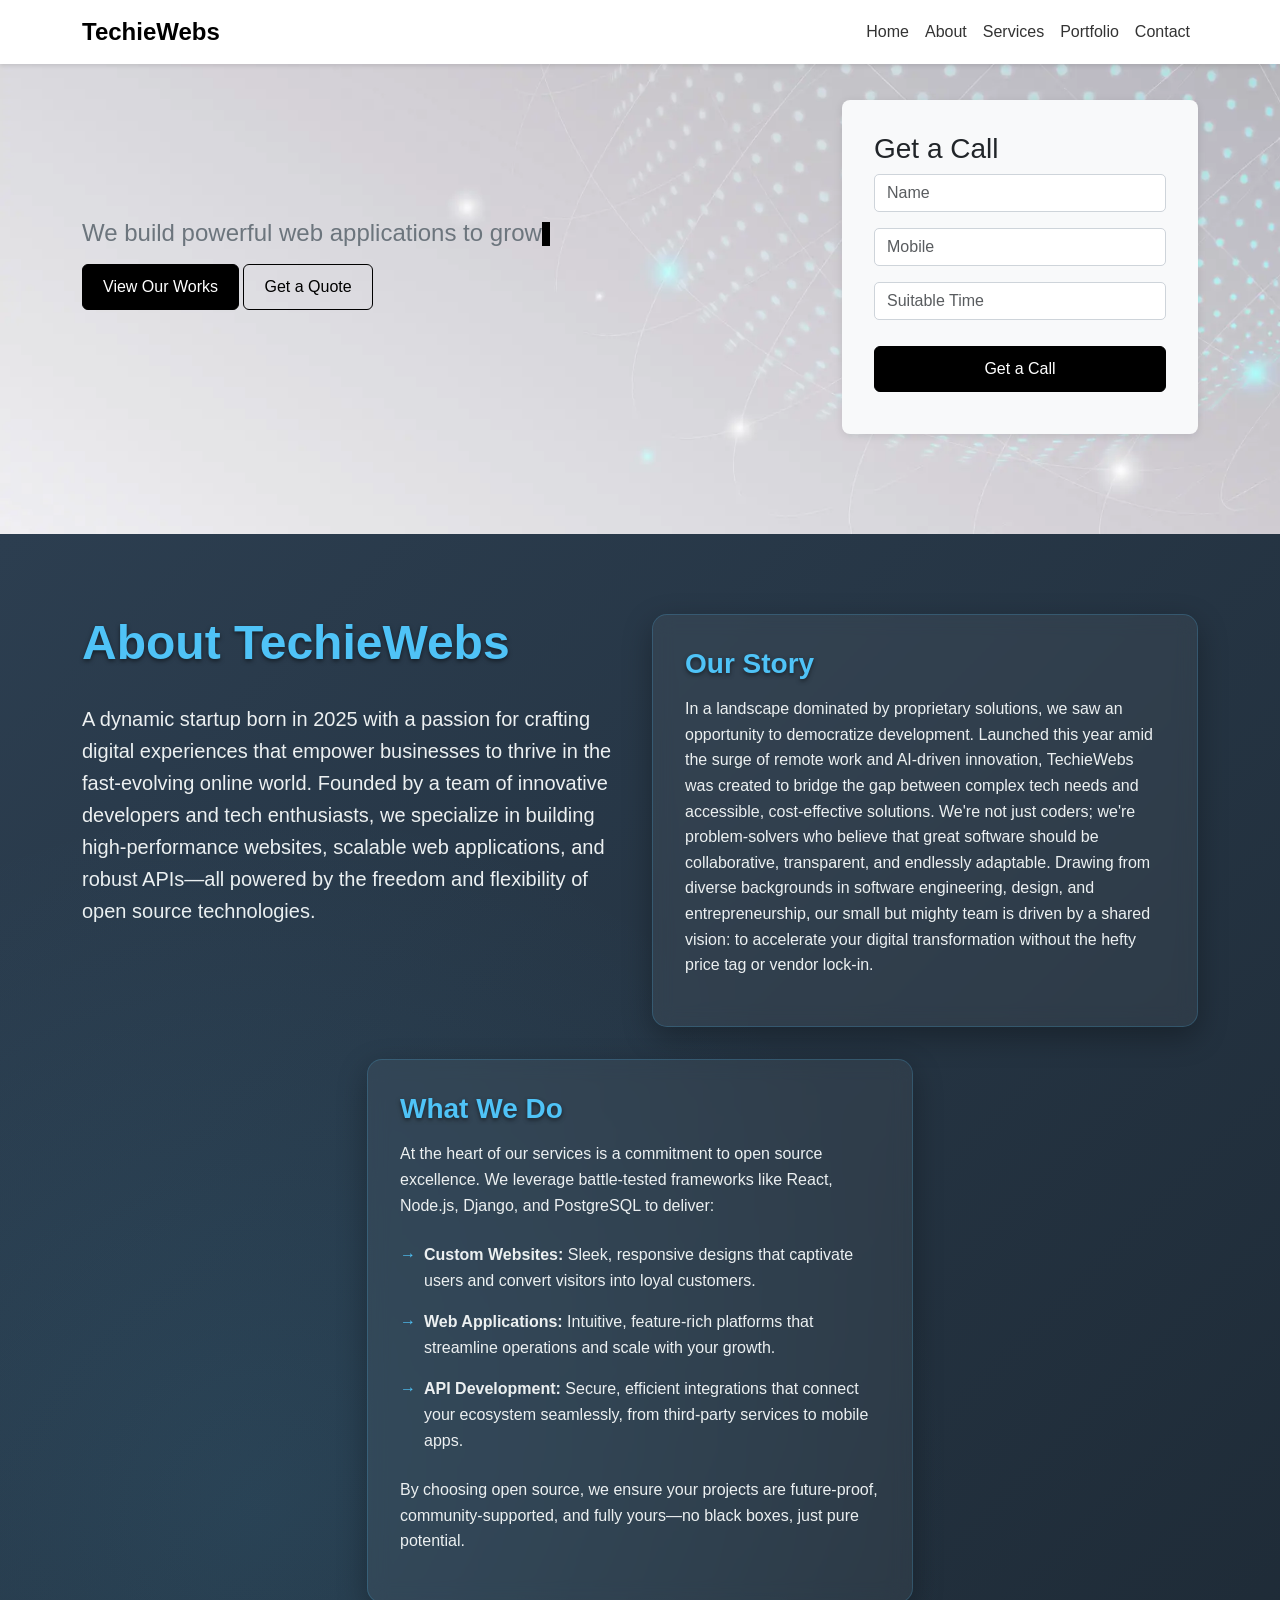
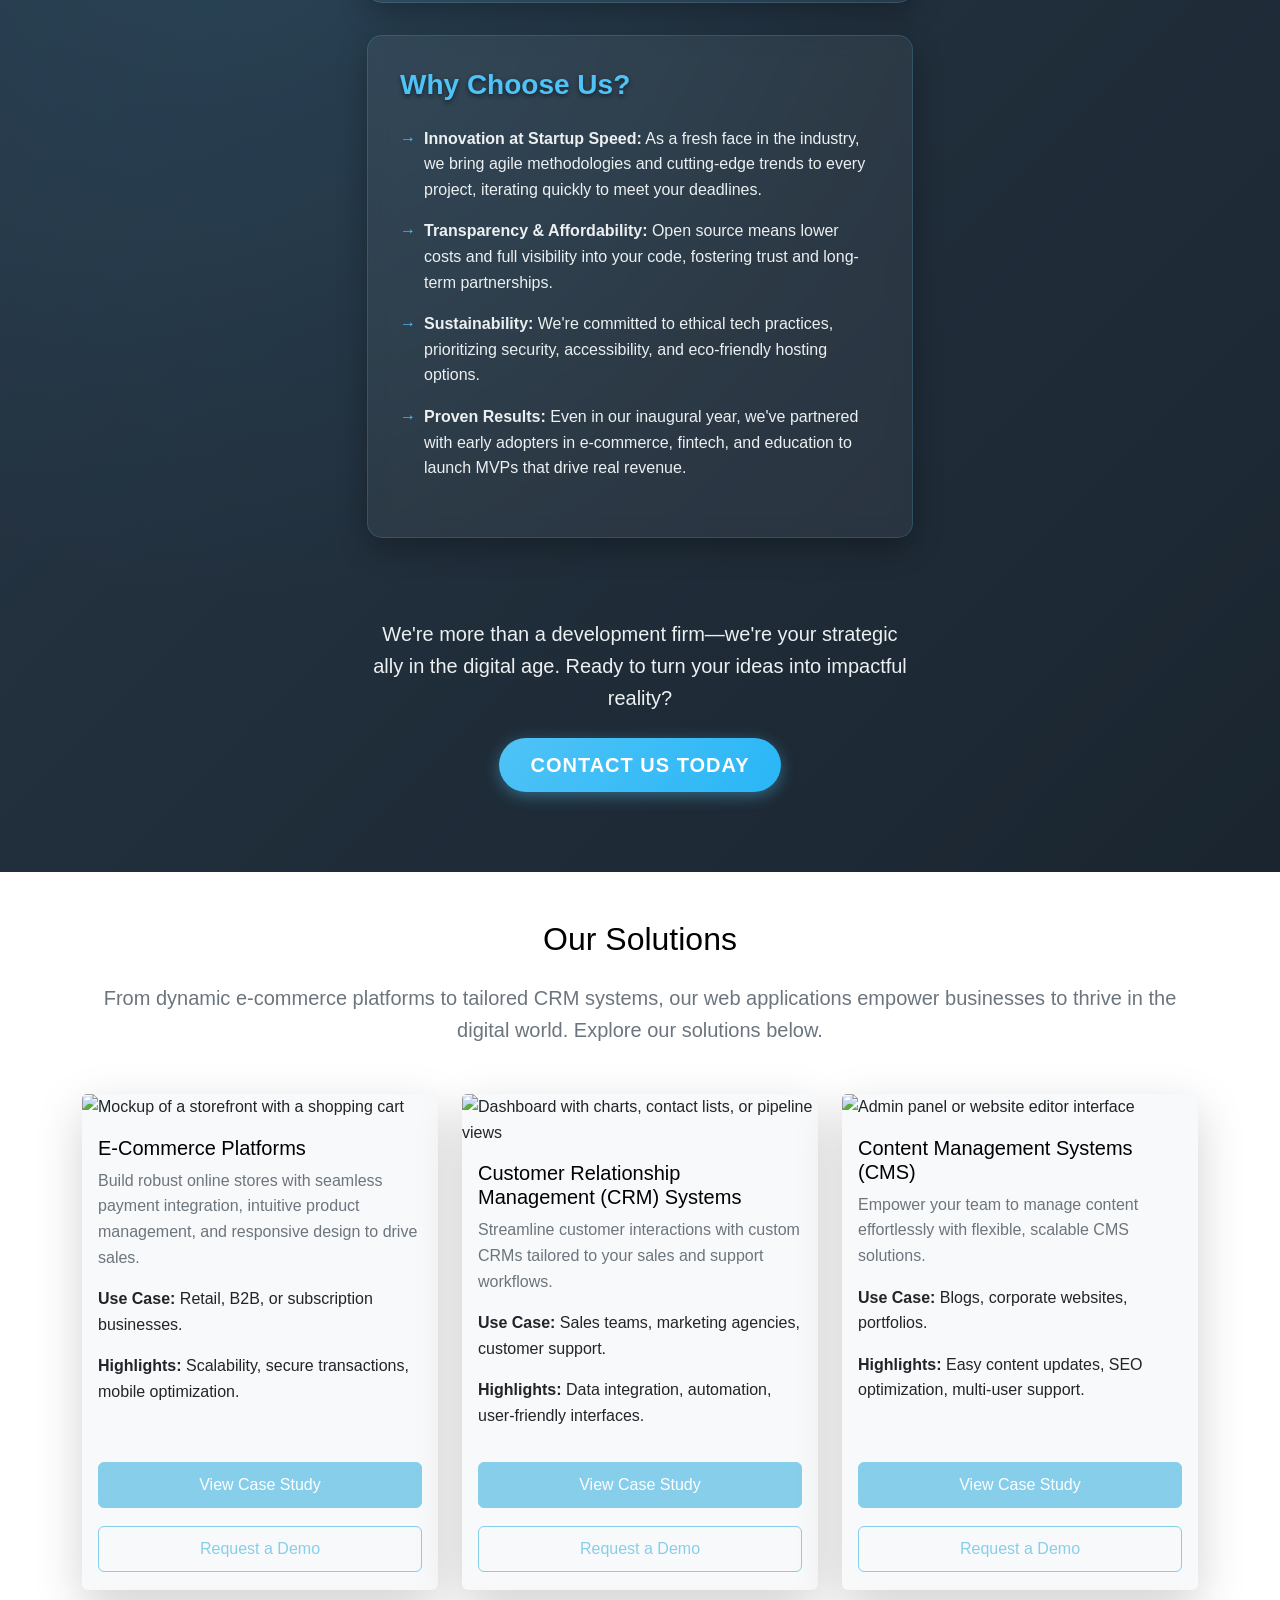
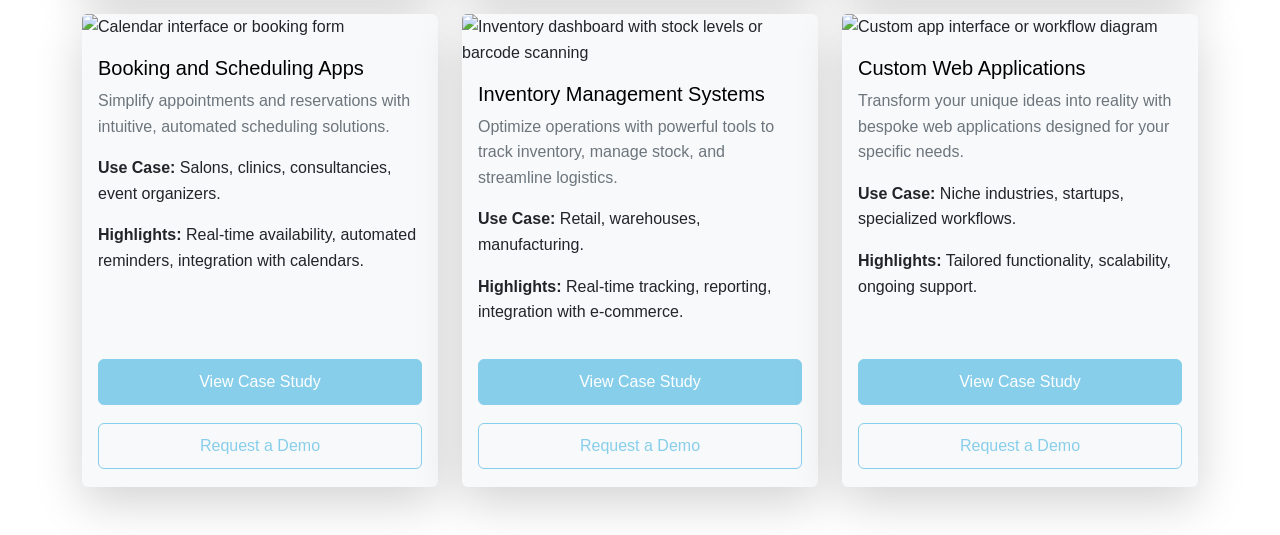
==== index.html @ d64557de "initial commit" ====
<!DOCTYPE html>
<html lang="en">
<head>
    <meta charset="UTF-8">
    <meta name="viewport" content="width=device-width, initial-scale=1.0">
    <title>TechieWebs</title>
    <link href="https://cdn.jsdelivr.net/npm/bootstrap@5.3.3/dist/css/bootstrap.min.css" rel="stylesheet">
    <style>        
        :root {
            --primary-sky-blue: #4fc3f7;
            --dark-gray: #2c3e50;
            --light-gray: #34495e;
            --premium-shadow: 0 10px 30px rgba(0, 0, 0, 0.3);
        }
        .text-gray { color: #6c757d; }
        body {
            font-family: 'Segoe UI', Tahoma, Geneva, Verdana, sans-serif;
            line-height: 1.6;
            background-color: #f8f9fa;
        }
        .navbar {
            background-color: #ffffff;
            box-shadow: 0 2px 4px rgba(0, 0, 0, 0.1);
        }
        .navbar-brand {
            font-weight: bold;
            color: #000000 !important;
            font-size: 1.5rem;
        }
        .nav-link {
            color: #333333 !important;
            font-weight: 500;
            transition: color 0.3s ease;
        }
        .nav-link:hover {
            color: #6c757d !important;
        }
        .hero-section {
            background-color: #ffffff;
            padding: 100px 0;
        }
        .hero-text {
            color: #6c757d;
            font-size: 1.5rem;
            min-height: 2.5rem;
            position: relative;
        }
        .typing-container {
            display: inline-block;
            position: relative;
            opacity: 0;
            transition: opacity 0.5s ease-in-out;
        }
        .typing-container.active {
            opacity: 1;
        }
        .cursor {
            display: inline-block;
            width: 8px;
            height: 1.5rem;
            background-color: #000000;
            vertical-align: middle;
            animation: blink 0.7s step-end infinite;
        }
        @keyframes blink {
            50% { opacity: 0; }
        }
        .btn-primary {
            background-color: #000000;
            border-color: #000000;
            padding: 10px 20px;
            font-weight: 500;
            margin: 10px 0;
        }
        .btn-primary:hover {
            background-color: #333333;
            border-color: #333333;
        }
        .btn-outline-primary {
            border-color: #000000;
            color: #000000;
            padding: 10px 20px;
            font-weight: 500;
            margin: 10px 0;
        }
        .btn-outline-primary:hover {
            background-color: #000000;
            color: #ffffff;
        }
        .contact-form {
            max-width: 400px;
            background-color: #f8f9fa;
            padding: 2rem;
            border-radius: 8px;
            box-shadow: 0 2px 8px rgba(0, 0, 0, 0.1);
        }
        .form-control {
            border-color: #ced4da;
            border-radius: 5px;
        }
        .form-control:focus {
            border-color: #000000;
            box-shadow: 0 0 0 0.2rem rgba(0, 0, 0, 0.1);
        }
        .about-section {
            background: linear-gradient(135deg, var(--dark-gray) 0%, #1a252f 100%);
            color: #ecf0f1; /* Light text for contrast */
            padding: 80px 0;
            position: relative;
            overflow: hidden;
        }
        .about-section::before {
            content: '';
            position: absolute;
            top: 0;
            left: 0;
            width: 100%;
            height: 100%;
            background: radial-gradient(circle at 20% 50%, rgba(79, 195, 247, 0.1) 0%, transparent 50%);
            pointer-events: none;
        }
        .section-title {
            color: var(--primary-sky-blue);
            font-weight: 700;
            text-shadow: 0 2px 4px rgba(0, 0, 0, 0.5);
            margin-bottom: 2rem;
        }
        .about-card {
            background: rgba(255, 255, 255, 0.05);
            border: 1px solid rgba(79, 195, 247, 0.2);
            border-radius: 15px;
            padding: 2rem;
            margin-bottom: 2rem;
            backdrop-filter: blur(10px);
            transition: all 0.3s ease;
            box-shadow: var(--premium-shadow);
        }
        .about-card:hover {
            transform: translateY(-5px);
            border-color: var(--primary-sky-blue);
            box-shadow: 0 15px 40px rgba(79, 195, 247, 0.2);
        }
        .about-card h3 {
            color: var(--primary-sky-blue);
            font-weight: 600;
            margin-bottom: 1rem;
        }
        .about-card ul {
            list-style: none;
            padding-left: 0;
        }
        .about-card li {
            padding: 0.5rem 0;
            position: relative;
            padding-left: 1.5rem;
        }
        .about-card li::before {
            content: '→';
            position: absolute;
            left: 0;
            color: var(--primary-sky-blue);
            font-weight: bold;
        }
        .btn-sky-blue {
            background: linear-gradient(135deg, var(--primary-sky-blue) 0%, #29b6f6 100%);
            border: none;
            color: #fff;
            padding: 0.75rem 2rem;
            border-radius: 50px;
            font-weight: 600;
            text-transform: uppercase;
            letter-spacing: 1px;
            transition: all 0.3s ease;
            box-shadow: 0 4px 15px rgba(79, 195, 247, 0.4);
        }
        .btn-sky-blue:hover {
            transform: translateY(-2px);
            box-shadow: 0 6px 20px rgba(79, 195, 247, 0.6);
            color: #fff;
        }
        .welcome-text {
            font-size: 1.1rem;
            margin-bottom: 3rem;
        }
        .card:hover { transform: translateY(-5px); transition: transform 0.3s ease; }

        @media (max-width: 768px) {
            .hero-text {
                font-size: 1.2rem;
            }
            .btn-primary, .btn-outline-primary {
                display: block;
                width: 100%;
            }
            .contact-form {
                margin-top: 2rem;
            }
        }
    </style>
</head>
<body>
    <!-- Header -->
    <nav class="navbar navbar-expand-lg navbar-light fixed-top">
        <div class="container">
            <a class="navbar-brand" href="#">TechieWebs</a>
            <button class="navbar-toggler" type="button" data-bs-toggle="collapse" data-bs-target="#navbarNav" aria-controls="navbarNav" aria-expanded="false" aria-label="Toggle navigation">
                <span class="navbar-toggler-icon"></span>
            </button>
            <div class="collapse navbar-collapse" id="navbarNav">
                <ul class="navbar-nav ms-auto">
                    <li class="nav-item">
                        <a class="nav-link" href="#">Home</a>
                    </li>
                    <li class="nav-item">
                        <a class="nav-link" href="#">About</a>
                    </li>
                    <li class="nav-item">
                        <a class="nav-link" href="#">Services</a>
                    </li>
                    <li class="nav-item">
                        <a class="nav-link" href="#">Portfolio</a>
                    </li>
                    <li class="nav-item">
                        <a class="nav-link" href="#">Contact</a>
                    </li>
                </ul>
            </div>
        </div>
    </nav>

    <!-- Hero Section -->
    <section class="hero-section" style="background-image: url('assets/images/hero-bg.webp'); background-size: cover; background-position: center; min-height: 400px;">
        <div class="container">
            <div class="row align-items-center">
                <div class="col-lg-8 text-center text-lg-start">
                    <div class="hero-text">
                        <span>We <span class="typing-container" data-text="build powerful web applications to grow your business."></span><span class="cursor"></span></span>
                        <span>We <span class="typing-container" data-text="create custom web solutions to drive your success."></span><span class="cursor"></span></span>
                        <span>We <span class="typing-container" data-text="turn your business needs into digital solutions."></span><span class="cursor"></span></span>
                        <span>We <span class="typing-container" data-text="deliver innovative web tools to boost your efficiency."></span><span class="cursor"></span></span>
                    </div>
                    <div class="hero-buttons">
                        <a href="#" class="btn btn-primary d-block d-lg-inline-block">View Our Works</a>
                        <a href="#" class="btn btn-outline-primary d-block d-lg-inline-block">Get a Quote</a>
                    </div>
                </div>
                <div class="col-lg-4">
                    <div class="contact-form">
                        <h3>Get a Call</h3>
                        <form>
                            <div class="mb-3">
                                <input type="text" class="form-control" placeholder="Name" required>
                            </div>
                            <div class="mb-3">
                                <input type="tel" class="form-control" placeholder="Mobile" required>
                            </div>
                            <div class="mb-3">
                                <input type="text" class="form-control" placeholder="Suitable Time" required>
                            </div>
                            <button type="submit" class="btn btn-primary w-100">Get a Call</button>
                        </form>
                    </div>
                </div>
            </div>
        </div>
    </section>

    <section id="about-us" class="about-section">
        <div class="container">
            <div class="row justify-content-center">
                <div class="col-lg-6">
                    <div class="welcome-text">
                        <h1 class="display-5 section-title">About TechieWebs</h1>
                        <p class="lead">A dynamic startup born in 2025 with a passion for crafting digital experiences that empower businesses to thrive in the fast-evolving online world. Founded by a team of innovative developers and tech enthusiasts, we specialize in building high-performance websites, scalable web applications, and robust APIs—all powered by the freedom and flexibility of open source technologies.</p>
                    </div>
                </div>
                <div class="col-lg-6">
                    <div class="about-card">
                        <h3 class="section-title">Our Story</h3>
                        <p>In a landscape dominated by proprietary solutions, we saw an opportunity to democratize development. Launched this year amid the surge of remote work and AI-driven innovation, TechieWebs was created to bridge the gap between complex tech needs and accessible, cost-effective solutions. We're not just coders; we're problem-solvers who believe that great software should be collaborative, transparent, and endlessly adaptable. Drawing from diverse backgrounds in software engineering, design, and entrepreneurship, our small but mighty team is driven by a shared vision: to accelerate your digital transformation without the hefty price tag or vendor lock-in.</p>
                    </div>
                </div>
            </div>

            <div class="row justify-content-center">
                <div class="col-lg-6">
                    <!-- What We Do -->
                    <div class="row">
                        <div class="col-md-12">
                            <div class="about-card">
                                <h3 class="section-title">What We Do</h3>
                                <p>At the heart of our services is a commitment to open source excellence. We leverage battle-tested frameworks like React, Node.js, Django, and PostgreSQL to deliver:</p>
                                <ul>
                                    <li><strong>Custom Websites:</strong> Sleek, responsive designs that captivate users and convert visitors into loyal customers.</li>
                                    <li><strong>Web Applications:</strong> Intuitive, feature-rich platforms that streamline operations and scale with your growth.</li>
                                    <li><strong>API Development:</strong> Secure, efficient integrations that connect your ecosystem seamlessly, from third-party services to mobile apps.</li>
                                </ul>
                                <p>By choosing open source, we ensure your projects are future-proof, community-supported, and fully yours—no black boxes, just pure potential.</p>
                            </div>
                        </div>
                    </div>

                    <!-- Why Choose Us -->
                    <div class="row">
                        <div class="col-md-12">
                            <div class="about-card">
                                <h3 class="section-title">Why Choose Us?</h3>
                                <ul>
                                    <li><strong>Innovation at Startup Speed:</strong> As a fresh face in the industry, we bring agile methodologies and cutting-edge trends to every project, iterating quickly to meet your deadlines.</li>
                                    <li><strong>Transparency & Affordability:</strong> Open source means lower costs and full visibility into your code, fostering trust and long-term partnerships.</li>
                                    <li><strong>Sustainability:</strong> We're committed to ethical tech practices, prioritizing security, accessibility, and eco-friendly hosting options.</li>
                                    <li><strong>Proven Results:</strong> Even in our inaugural year, we've partnered with early adopters in e-commerce, fintech, and education to launch MVPs that drive real revenue.</li>
                                </ul>
                            </div>
                        </div>
                    </div>

                    <!-- Call to Action -->
                    <div class="text-center mt-5">
                        <p class="lead mb-4">We're more than a development firm—we're your strategic ally in the digital age. Ready to turn your ideas into impactful reality?</p>
                        <a href="#contact" class="btn btn-sky-blue btn-lg">Contact Us Today</a>
                    </div>
                </div>
            </div>
        </div>
    </section>

    <section id="our-solutions" class="py-5 bg-white">
      <div class="container">
        <h2 class="text-center mb-4 text-black">Our Solutions</h2>
        <p class="text-center mb-5 lead text-gray">From dynamic e-commerce platforms to tailored CRM systems, our web applications empower businesses to thrive in the digital world. Explore our solutions below.</p>
        
    <div class="row row-cols-1 row-cols-md-2 row-cols-lg-3 g-4">
      <!-- E-Commerce Platforms -->
      <div class="col">
        <div class="card h-100 shadow-lg border-0" style="background-color: #f8f9fa;">
          <img src="https://via.placeholder.com/400x200?text=E-Commerce+Storefront" class="card-img-top" alt="Mockup of a storefront with a shopping cart">
          <div class="card-body">
            <h5 class="card-title text-black">E-Commerce Platforms</h5>
            <p class="card-text text-gray">Build robust online stores with seamless payment integration, intuitive product management, and responsive design to drive sales.</p>
            <p class="card-text"><strong>Use Case:</strong> Retail, B2B, or subscription businesses.</p>
            <p class="card-text"><strong>Highlights:</strong> Scalability, secure transactions, mobile optimization.</p>
          </div>
          <div class="card-footer bg-transparent border-0">
            <a href="#" class="btn btn-primary w-100" style="background-color: #87CEEB; border-color: #87CEEB;">View Case Study</a>
            <a href="#" class="btn btn-outline-primary w-100 mt-2" style="color: #87CEEB; border-color: #87CEEB;">Request a Demo</a>
          </div>
        </div>
      </div>
      
      <!-- CRM Systems -->
      <div class="col">
        <div class="card h-100 shadow-lg border-0" style="background-color: #f8f9fa;">
          <img src="https://via.placeholder.com/400x200?text=CRM+Dashboard" class="card-img-top" alt="Dashboard with charts, contact lists, or pipeline views">
          <div class="card-body">
            <h5 class="card-title text-black">Customer Relationship Management (CRM) Systems</h5>
            <p class="card-text text-gray">Streamline customer interactions with custom CRMs tailored to your sales and support workflows.</p>
            <p class="card-text"><strong>Use Case:</strong> Sales teams, marketing agencies, customer support.</p>
            <p class="card-text"><strong>Highlights:</strong> Data integration, automation, user-friendly interfaces.</p>
          </div>
          <div class="card-footer bg-transparent border-0">
            <a href="#" class="btn btn-primary w-100" style="background-color: #87CEEB; border-color: #87CEEB;">View Case Study</a>
            <a href="#" class="btn btn-outline-primary w-100 mt-2" style="color: #87CEEB; border-color: #87CEEB;">Request a Demo</a>
          </div>
        </div>
      </div>
      
      <!-- CMS -->
      <div class="col">
        <div class="card h-100 shadow-lg border-0" style="background-color: #f8f9fa;">
          <img src="https://via.placeholder.com/400x200?text=CMS+Admin+Panel" class="card-img-top" alt="Admin panel or website editor interface">
          <div class="card-body">
            <h5 class="card-title text-black">Content Management Systems (CMS)</h5>
            <p class="card-text text-gray">Empower your team to manage content effortlessly with flexible, scalable CMS solutions.</p>
            <p class="card-text"><strong>Use Case:</strong> Blogs, corporate websites, portfolios.</p>
            <p class="card-text"><strong>Highlights:</strong> Easy content updates, SEO optimization, multi-user support.</p>
          </div>
          <div class="card-footer bg-transparent border-0">
            <a href="#" class="btn btn-primary w-100" style="background-color: #87CEEB; border-color: #87CEEB;">View Case Study</a>
            <a href="#" class="btn btn-outline-primary w-100 mt-2" style="color: #87CEEB; border-color: #87CEEB;">Request a Demo</a>
          </div>
        </div>
      </div>
      
      <!-- Booking and Scheduling Apps -->
      <div class="col">
        <div class="card h-100 shadow-lg border-0" style="background-color: #f8f9fa;">
          <img src="https://via.placeholder.com/400x200?text=Booking+Calendar" class="card-img-top" alt="Calendar interface or booking form">
          <div class="card-body">
            <h5 class="card-title text-black">Booking and Scheduling Apps</h5>
            <p class="card-text text-gray">Simplify appointments and reservations with intuitive, automated scheduling solutions.</p>
            <p class="card-text"><strong>Use Case:</strong> Salons, clinics, consultancies, event organizers.</p>
            <p class="card-text"><strong>Highlights:</strong> Real-time availability, automated reminders, integration with calendars.</p>
          </div>
          <div class="card-footer bg-transparent border-0">
            <a href="#" class="btn btn-primary w-100" style="background-color: #87CEEB; border-color: #87CEEB;">View Case Study</a>
            <a href="#" class="btn btn-outline-primary w-100 mt-2" style="color: #87CEEB; border-color: #87CEEB;">Request a Demo</a>
          </div>
        </div>
      </div>
      
      <!-- Inventory Management Systems -->
      <div class="col">
        <div class="card h-100 shadow-lg border-0" style="background-color: #f8f9fa;">
          <img src="https://via.placeholder.com/400x200?text=Inventory+Dashboard" class="card-img-top" alt="Inventory dashboard with stock levels or barcode scanning">
          <div class="card-body">
            <h5 class="card-title text-black">Inventory Management Systems</h5>
            <p class="card-text text-gray">Optimize operations with powerful tools to track inventory, manage stock, and streamline logistics.</p>
            <p class="card-text"><strong>Use Case:</strong> Retail, warehouses, manufacturing.</p>
            <p class="card-text"><strong>Highlights:</strong> Real-time tracking, reporting, integration with e-commerce.</p>
          </div>
          <div class="card-footer bg-transparent border-0">
            <a href="#" class="btn btn-primary w-100" style="background-color: #87CEEB; border-color: #87CEEB;">View Case Study</a>
            <a href="#" class="btn btn-outline-primary w-100 mt-2" style="color: #87CEEB; border-color: #87CEEB;">Request a Demo</a>
          </div>
        </div>
      </div>
      
      <!-- Custom Web Applications -->
      <div class="col">
        <div class="card h-100 shadow-lg border-0" style="background-color: #f8f9fa;">
          <img src="https://via.placeholder.com/400x200?text=Custom+App+Interface" class="card-img-top" alt="Custom app interface or workflow diagram">
          <div class="card-body">
            <h5 class="card-title text-black">Custom Web Applications</h5>
            <p class="card-text text-gray">Transform your unique ideas into reality with bespoke web applications designed for your specific needs.</p>
            <p class="card-text"><strong>Use Case:</strong> Niche industries, startups, specialized workflows.</p>
            <p class="card-text"><strong>Highlights:</strong> Tailored functionality, scalability, ongoing support.</p>
          </div>
          <div class="card-footer bg-transparent border-0">
            <a href="#" class="btn btn-primary w-100" style="background-color: #87CEEB; border-color: #87CEEB;">View Case Study</a>
            <a href="#" class="btn btn-outline-primary w-100 mt-2" style="color: #87CEEB; border-color: #87CEEB;">Request a Demo</a>
          </div>
        </div>
      </div>
    </div>  </div>
    </section>


    <script src="https://cdn.jsdelivr.net/npm/jquery@3.6.0/dist/jquery.min.js"></script>
    <script src="https://cdn.jsdelivr.net/npm/bootstrap@5.3.3/dist/js/bootstrap.bundle.min.js"></script>
    <script>
        $(document).ready(function() {
            const $typingContainers = $('.typing-container');
            const texts = $typingContainers.map(function() {
                return $(this).data('text');
            }).get();
            let currentTextIndex = 0;

            // Hide all taglines except the first one
            $typingContainers.each(function(index) {
                $(this).parent().css('display', index === 0 ? 'block' : 'none');
                if (index === 0) $(this).addClass('active');
            });

            function typeText($container, text, callback) {
                let charIndex = 0;
                $container.text('');
                const typingSpeed = 50;

                function type() {
                    if (charIndex < text.length) {
                        $container.text($container.text() + text.charAt(charIndex));
                        charIndex++;
                        setTimeout(type, typingSpeed);
                    } else {
                        callback();
                    }
                }
                type();
            }

            function showNextTagline() {
                // Hide current tagline
                const $currentContainer = $typingContainers.eq(currentTextIndex);
                $currentContainer.removeClass('active');
                $currentContainer.parent().css('display', 'none');

                // Move to next tagline
                currentTextIndex = (currentTextIndex + 1) % texts.length;
                const $nextContainer = $typingContainers.eq(currentTextIndex);
                $nextContainer.parent().css('display', 'block');
                $nextContainer.addClass('active');

                // Start typing animation
                typeText($nextContainer, texts[currentTextIndex], function() {
                    setTimeout(showNextTagline, 2000); // Delay before next tagline
                });
            }

            // Start with the first tagline
            typeText($typingContainers.eq(0), texts[0], function() {
                setTimeout(showNextTagline, 2000);
            });
        });
    </script>
</body>
</html>
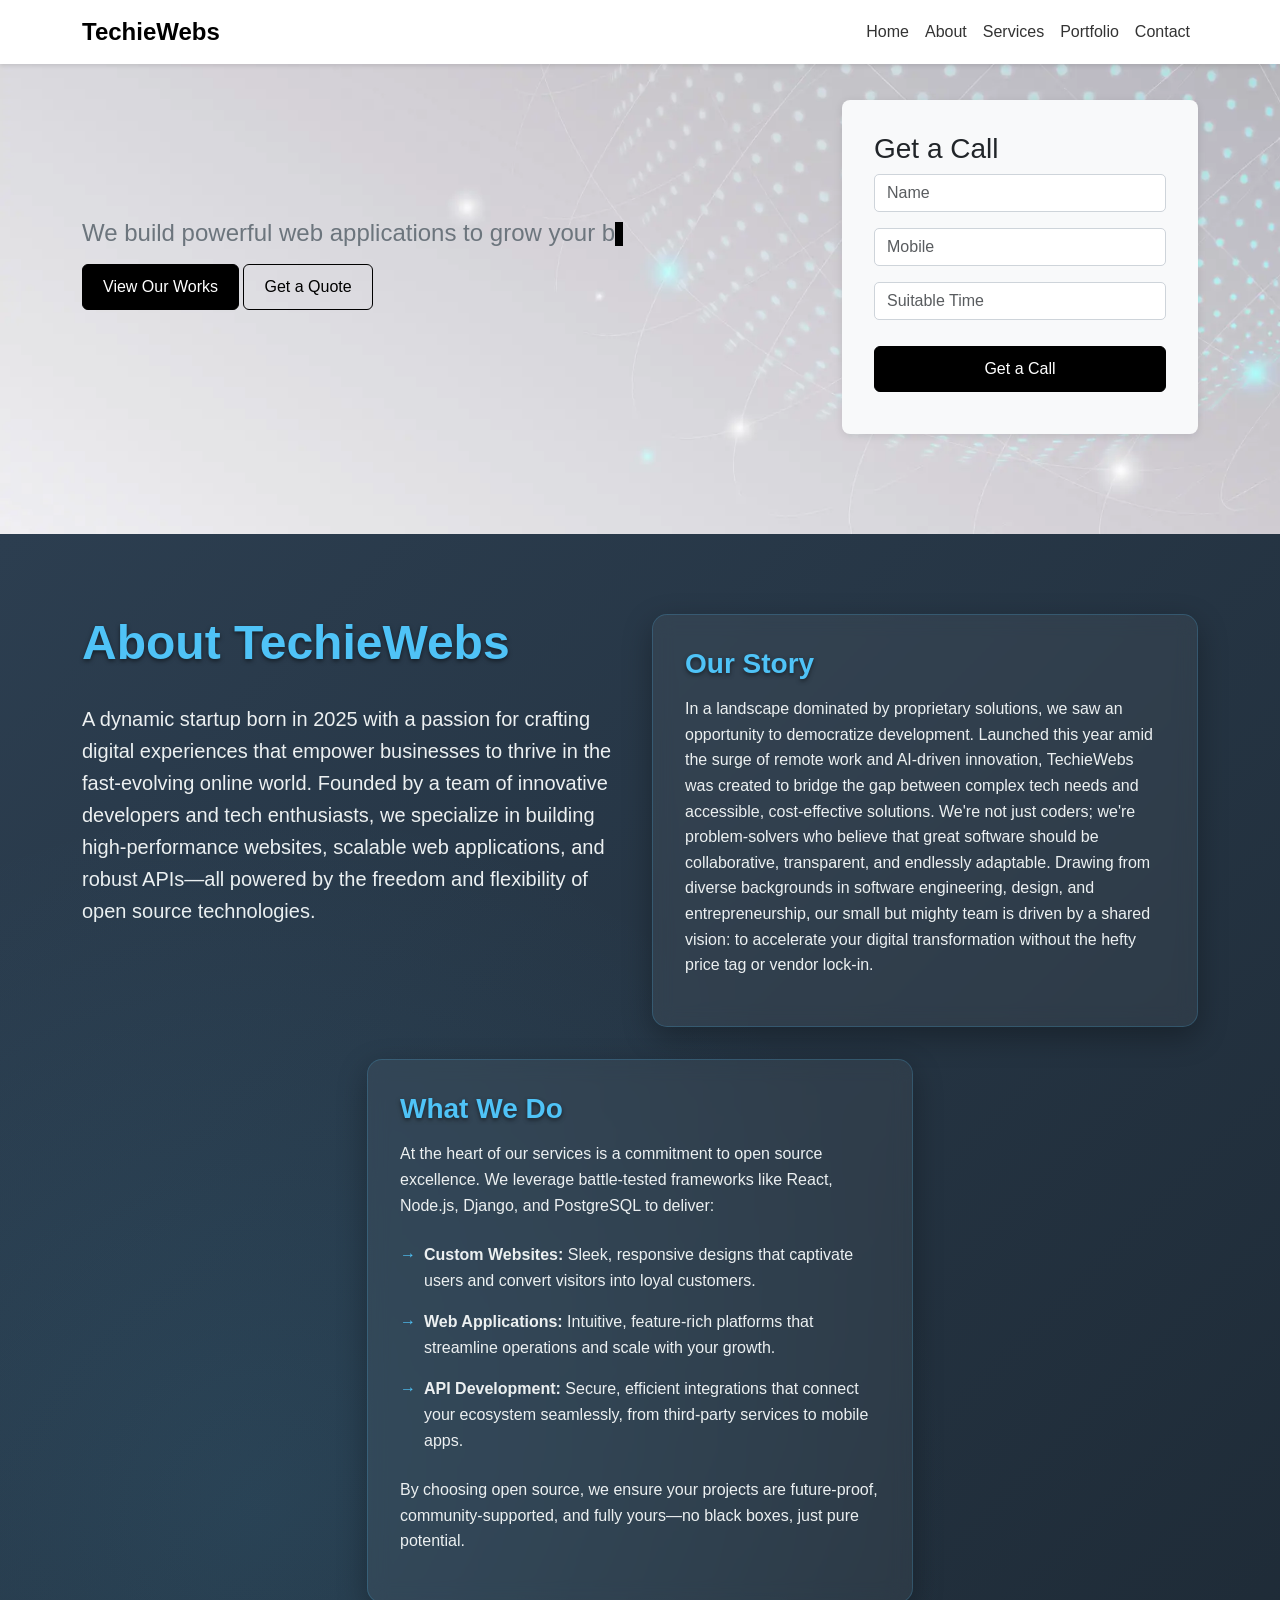
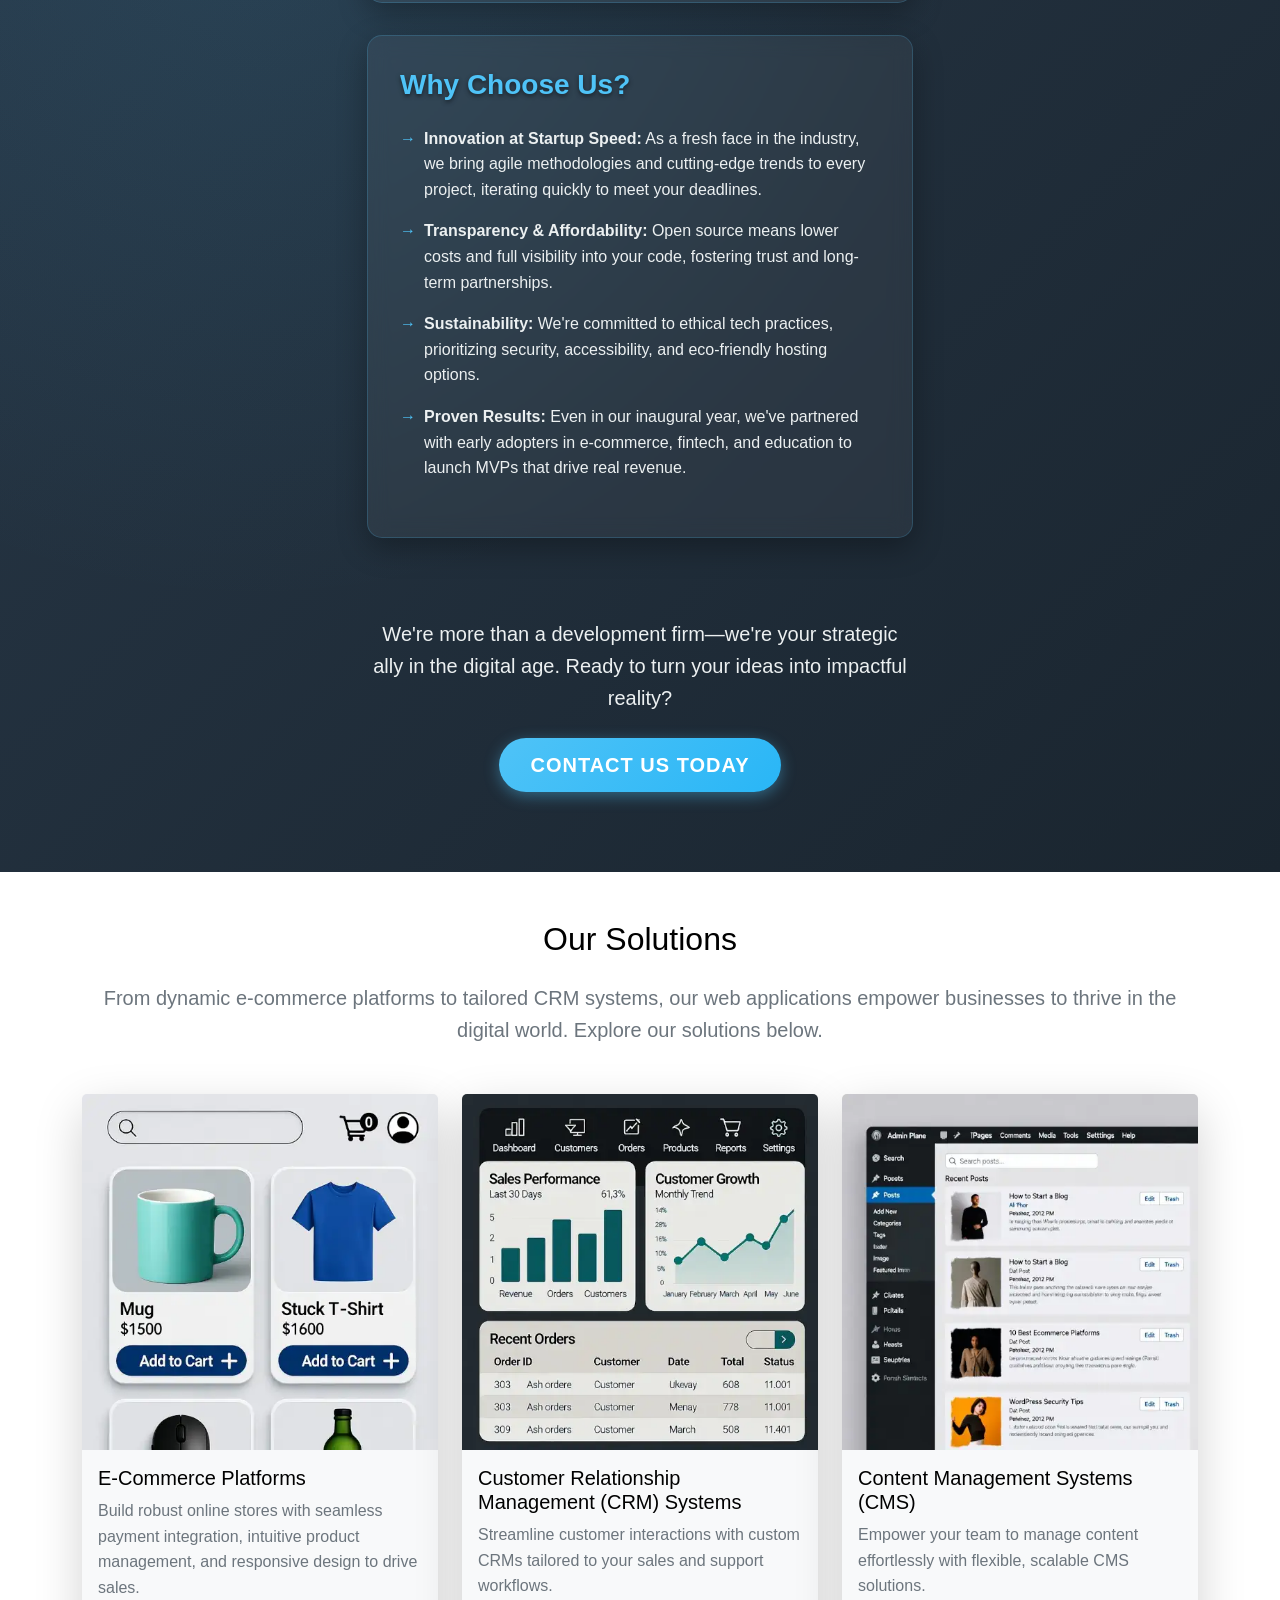
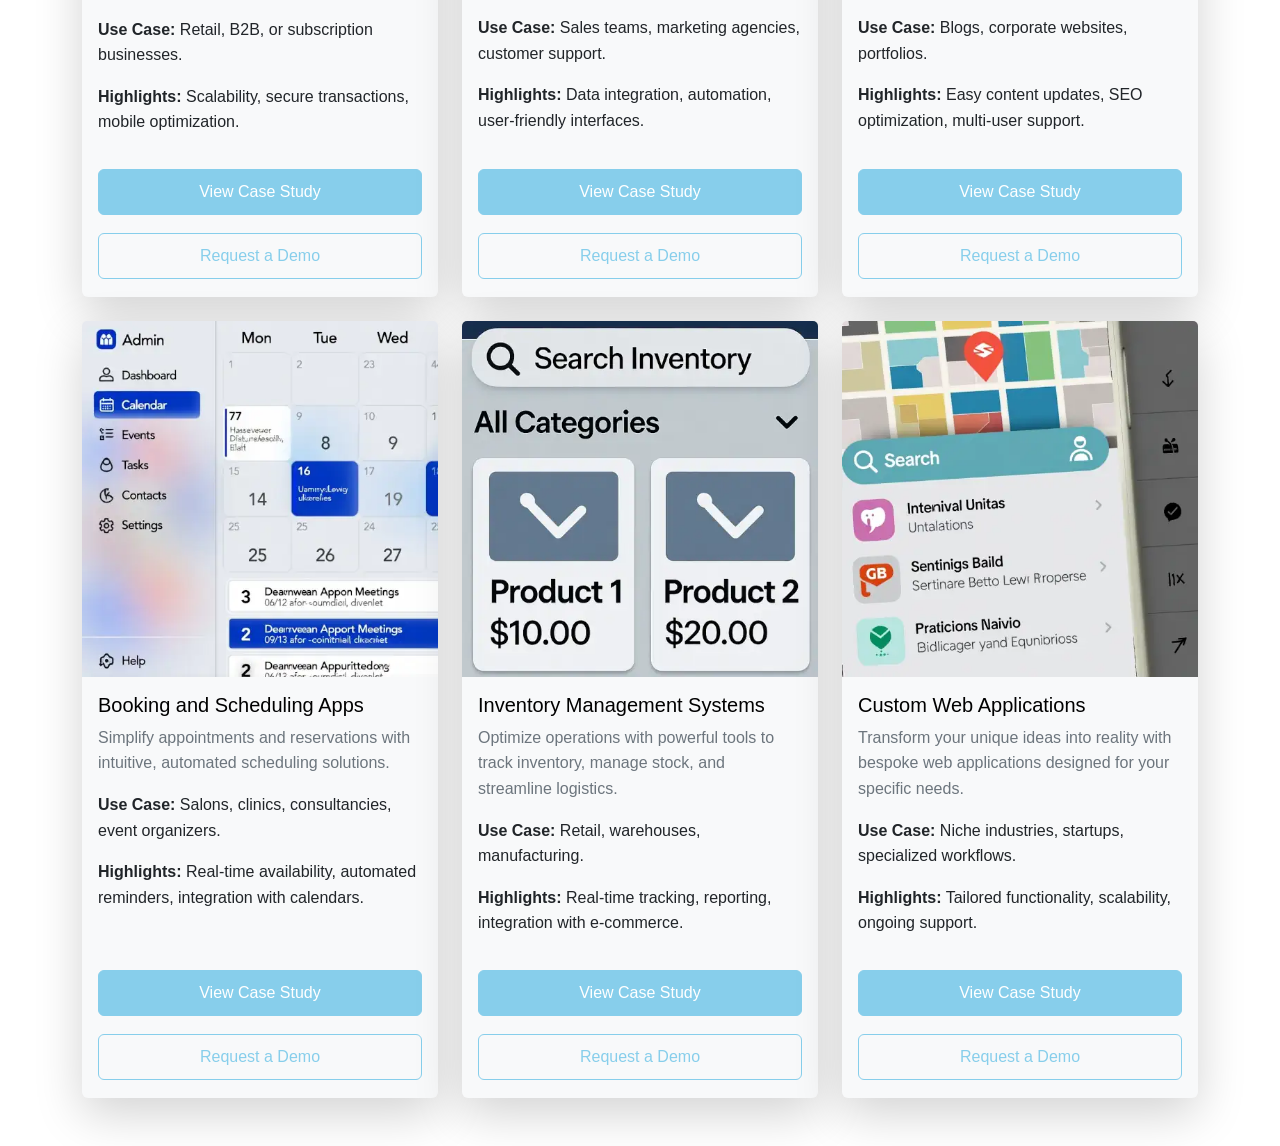
==== commit 33300655: "services section images" ====
--- a/index.html
+++ b/index.html
@@ -334,7 +334,7 @@
       <!-- E-Commerce Platforms -->
       <div class="col">
         <div class="card h-100 shadow-lg border-0" style="background-color: #f8f9fa;">
-          <img src="https://via.placeholder.com/400x200?text=E-Commerce+Storefront" class="card-img-top" alt="Mockup of a storefront with a shopping cart">
+          <img src="./assets/images/services/e-commerce-platforms.webp" class="card-img-top" alt="Mockup of a storefront with a shopping cart">
           <div class="card-body">
             <h5 class="card-title text-black">E-Commerce Platforms</h5>
             <p class="card-text text-gray">Build robust online stores with seamless payment integration, intuitive product management, and responsive design to drive sales.</p>
@@ -351,7 +351,7 @@
       <!-- CRM Systems -->
       <div class="col">
         <div class="card h-100 shadow-lg border-0" style="background-color: #f8f9fa;">
-          <img src="https://via.placeholder.com/400x200?text=CRM+Dashboard" class="card-img-top" alt="Dashboard with charts, contact lists, or pipeline views">
+          <img src="./assets/images/services/crm.webp" class="card-img-top" alt="Dashboard with charts, contact lists, or pipeline views">
           <div class="card-body">
             <h5 class="card-title text-black">Customer Relationship Management (CRM) Systems</h5>
             <p class="card-text text-gray">Streamline customer interactions with custom CRMs tailored to your sales and support workflows.</p>
@@ -368,7 +368,7 @@
       <!-- CMS -->
       <div class="col">
         <div class="card h-100 shadow-lg border-0" style="background-color: #f8f9fa;">
-          <img src="https://via.placeholder.com/400x200?text=CMS+Admin+Panel" class="card-img-top" alt="Admin panel or website editor interface">
+          <img src="./assets/images/services/cms.webp" class="card-img-top" alt="Admin panel or website editor interface">
           <div class="card-body">
             <h5 class="card-title text-black">Content Management Systems (CMS)</h5>
             <p class="card-text text-gray">Empower your team to manage content effortlessly with flexible, scalable CMS solutions.</p>
@@ -385,7 +385,7 @@
       <!-- Booking and Scheduling Apps -->
       <div class="col">
         <div class="card h-100 shadow-lg border-0" style="background-color: #f8f9fa;">
-          <img src="https://via.placeholder.com/400x200?text=Booking+Calendar" class="card-img-top" alt="Calendar interface or booking form">
+          <img src="./assets/images/services/booking-and-scheduling-apps.webp" class="card-img-top" alt="Calendar interface or booking form">
           <div class="card-body">
             <h5 class="card-title text-black">Booking and Scheduling Apps</h5>
             <p class="card-text text-gray">Simplify appointments and reservations with intuitive, automated scheduling solutions.</p>
@@ -402,7 +402,7 @@
       <!-- Inventory Management Systems -->
       <div class="col">
         <div class="card h-100 shadow-lg border-0" style="background-color: #f8f9fa;">
-          <img src="https://via.placeholder.com/400x200?text=Inventory+Dashboard" class="card-img-top" alt="Inventory dashboard with stock levels or barcode scanning">
+          <img src="./assets/images/services/ims.webp" class="card-img-top" alt="Inventory dashboard with stock levels or barcode scanning">
           <div class="card-body">
             <h5 class="card-title text-black">Inventory Management Systems</h5>
             <p class="card-text text-gray">Optimize operations with powerful tools to track inventory, manage stock, and streamline logistics.</p>
@@ -419,7 +419,7 @@
       <!-- Custom Web Applications -->
       <div class="col">
         <div class="card h-100 shadow-lg border-0" style="background-color: #f8f9fa;">
-          <img src="https://via.placeholder.com/400x200?text=Custom+App+Interface" class="card-img-top" alt="Custom app interface or workflow diagram">
+          <img src="./assets/images/services/custom-web-apps.webp" class="card-img-top" alt="Custom app interface or workflow diagram">
           <div class="card-body">
             <h5 class="card-title text-black">Custom Web Applications</h5>
             <p class="card-text text-gray">Transform your unique ideas into reality with bespoke web applications designed for your specific needs.</p>
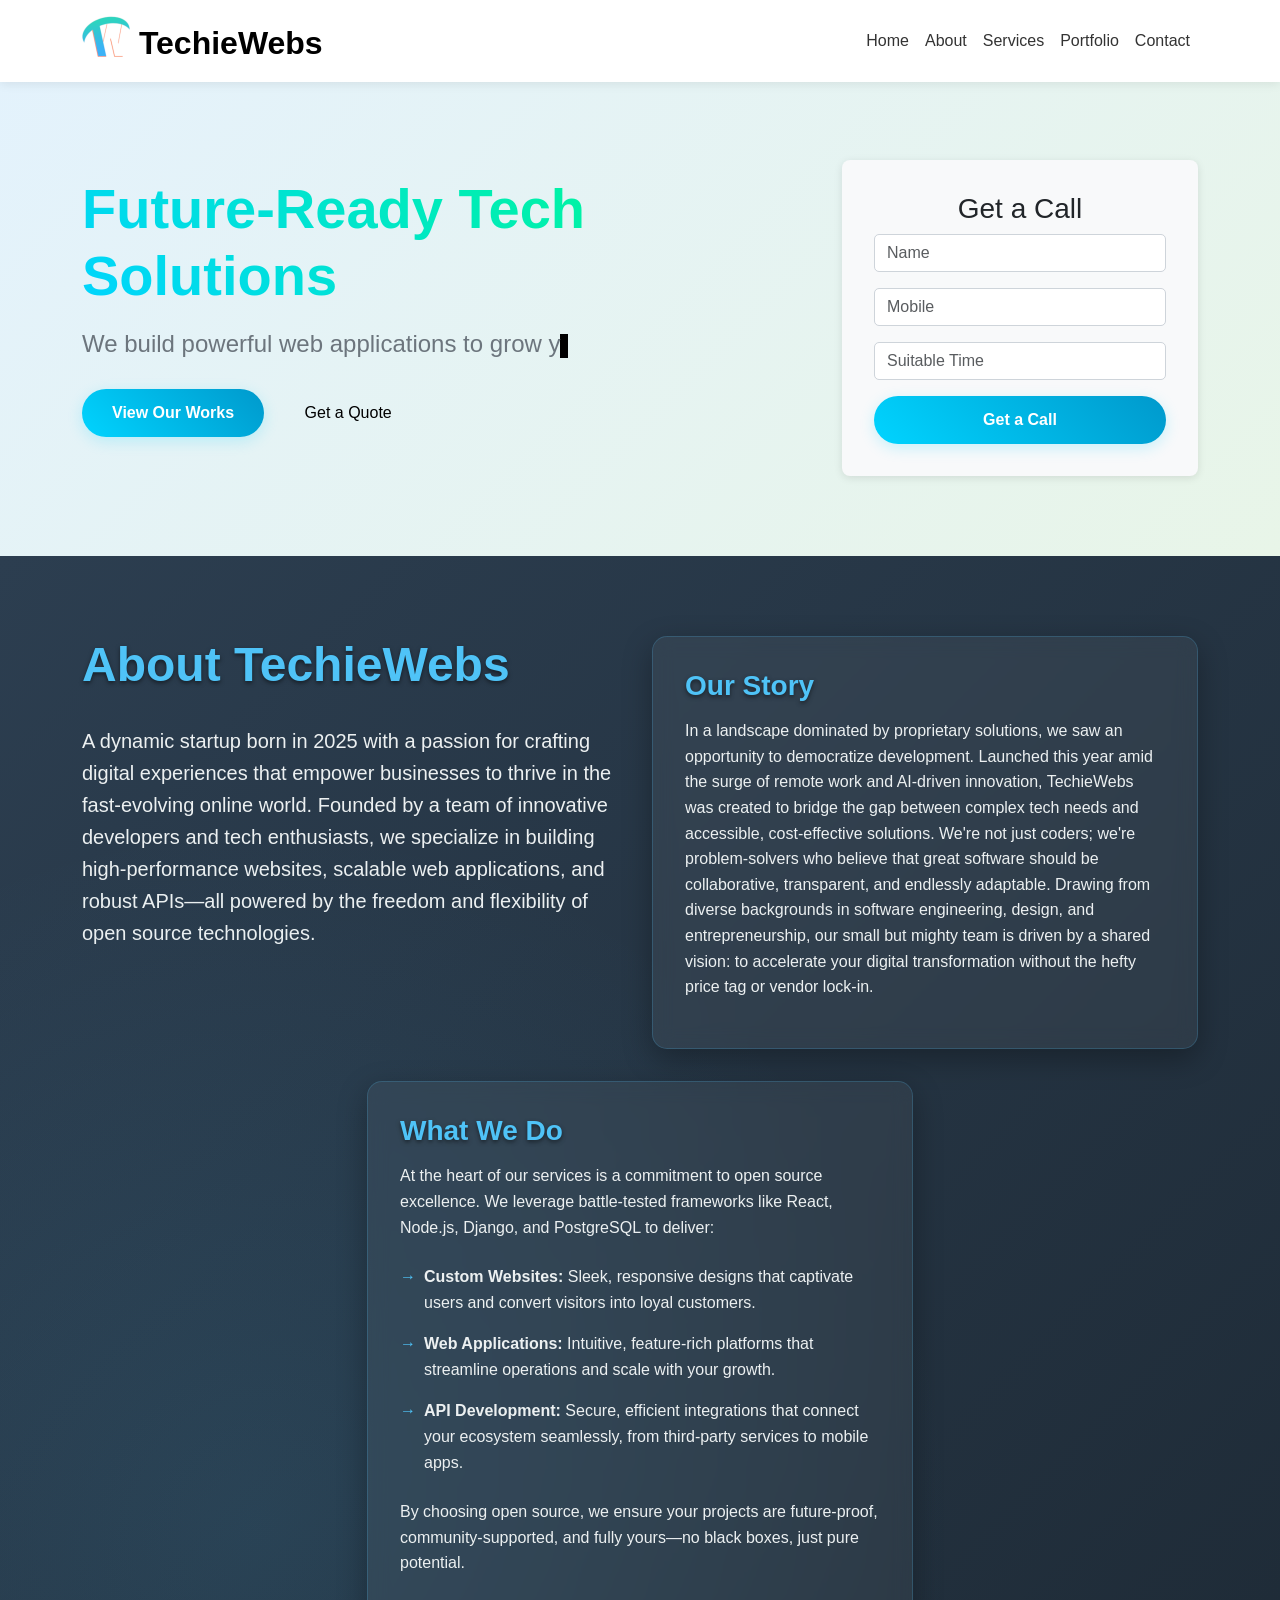
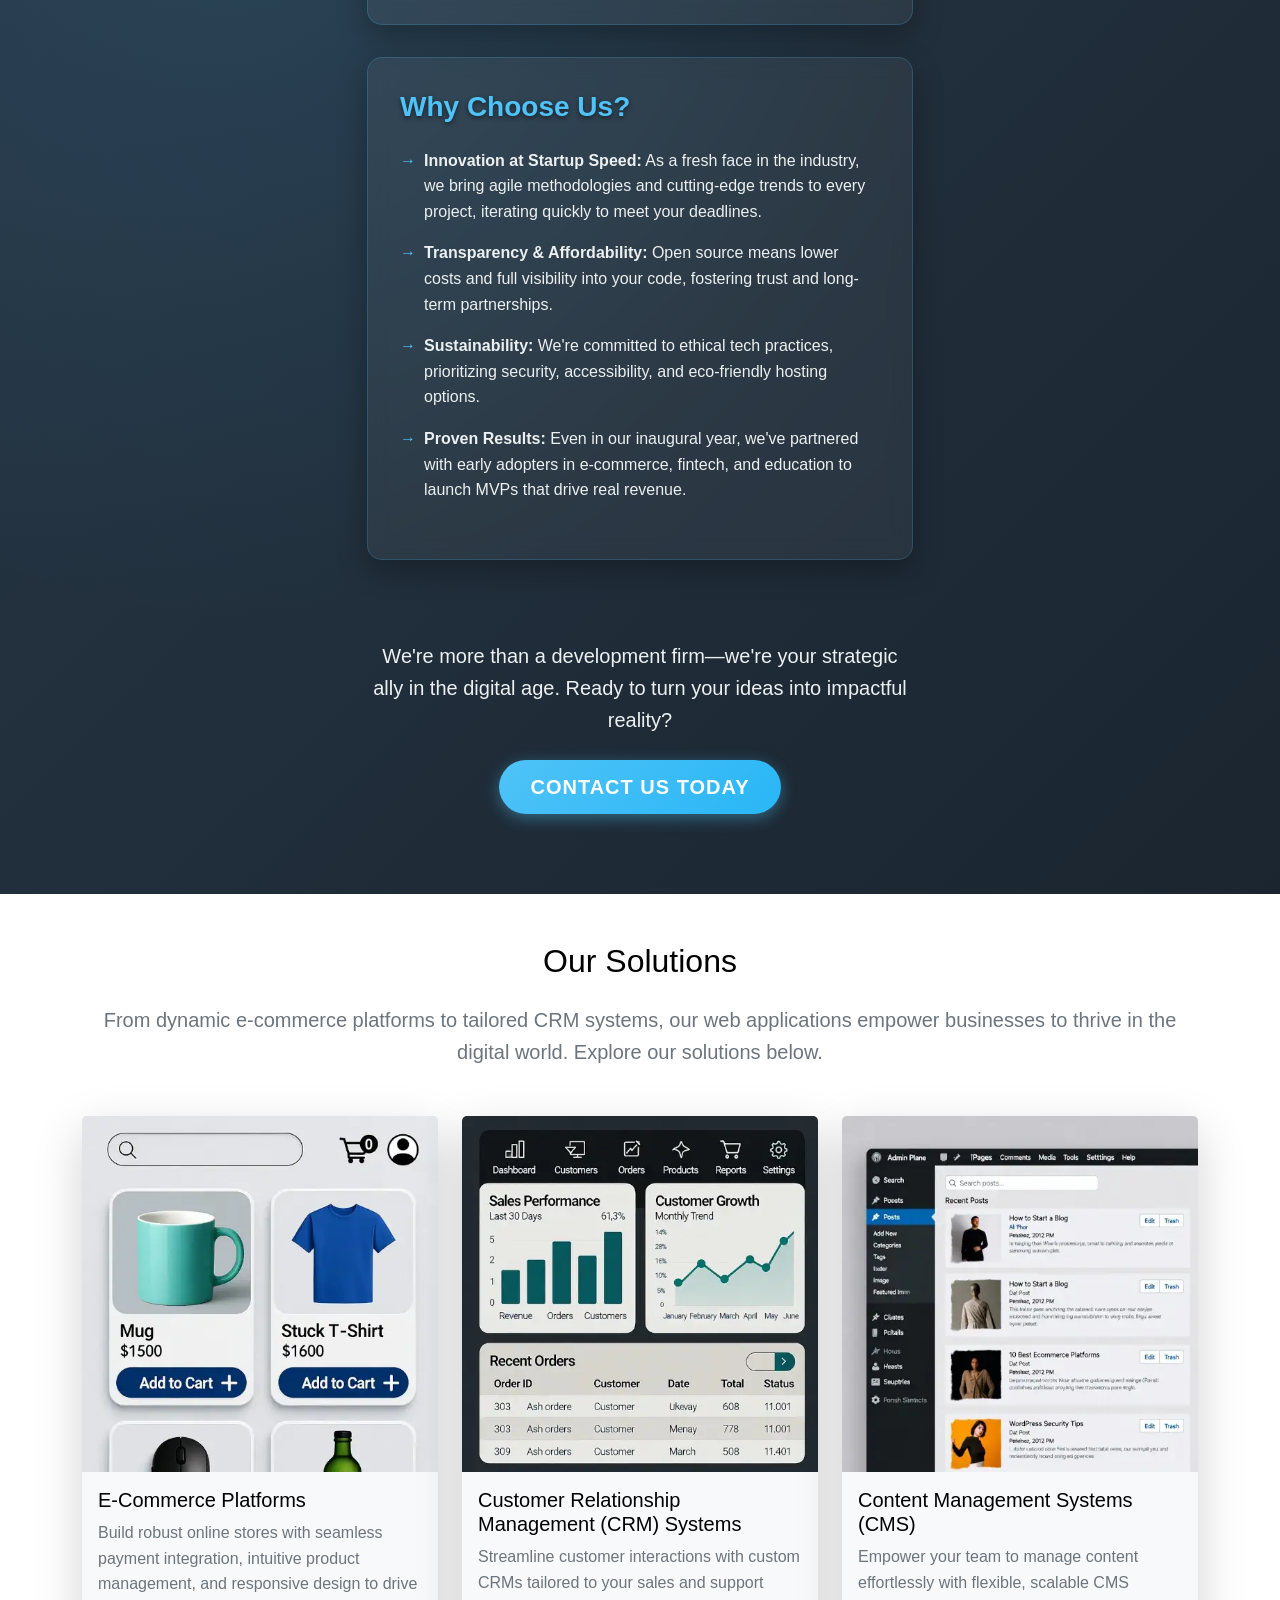
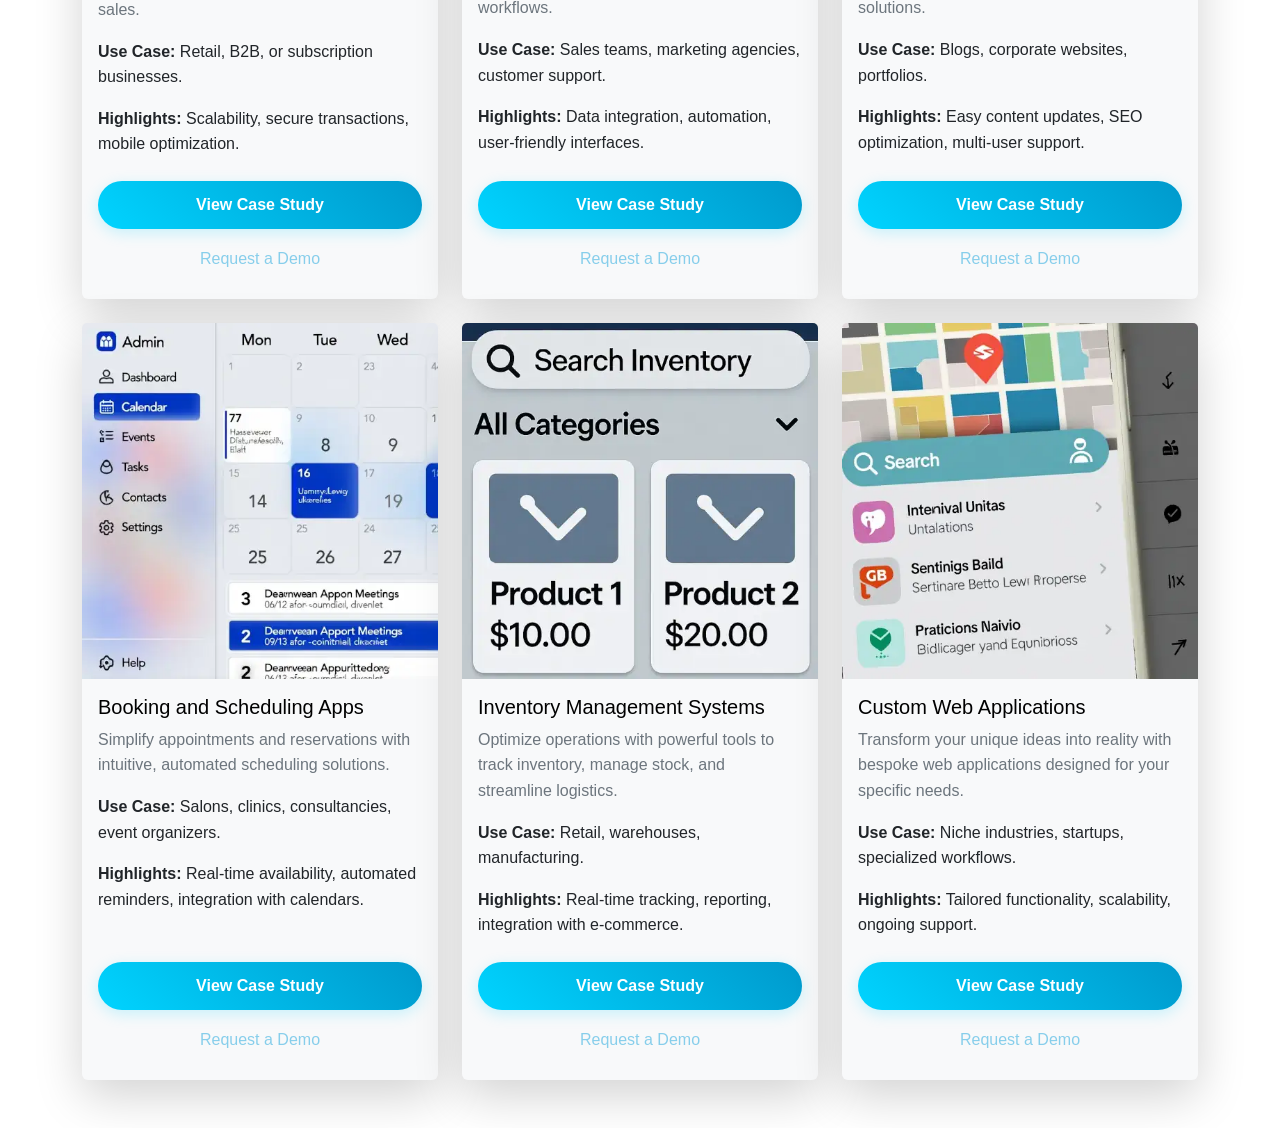
==== commit 55848d5e: "brand logo, favicon, hero section redesign, contact form" ====
--- a/index.html
+++ b/index.html
@@ -4,258 +4,84 @@
     <meta charset="UTF-8">
     <meta name="viewport" content="width=device-width, initial-scale=1.0">
     <title>TechieWebs</title>
+    <link rel="canonical" href="https://techiewebs.com/">
+    <script defer>
+    /*
+    if (window.location.hostname.startsWith('www.')) {
+      window.location.replace('https://' + window.location.hostname.slice(4) + window.location.pathname);
+    }
+    if (window.location.pathname.endsWith('.html')) {
+      window.location.replace(window.location.pathname.slice(0, -5));
+    }
+    */
+    </script>
+    <meta name="description" content="" />
+    <link rel="icon" href="./favicon.ico" type="image/x-icon">
+    <link rel="icon" href="./icon-192x192.png" sizes="192x192" type="image/png">
+    <link rel="apple-touch-icon" href="./apple-touch-icon.png" sizes="180x180">
     <link href="https://cdn.jsdelivr.net/npm/bootstrap@5.3.3/dist/css/bootstrap.min.css" rel="stylesheet">
-    <style>        
-        :root {
-            --primary-sky-blue: #4fc3f7;
-            --dark-gray: #2c3e50;
-            --light-gray: #34495e;
-            --premium-shadow: 0 10px 30px rgba(0, 0, 0, 0.3);
-        }
-        .text-gray { color: #6c757d; }
-        body {
-            font-family: 'Segoe UI', Tahoma, Geneva, Verdana, sans-serif;
-            line-height: 1.6;
-            background-color: #f8f9fa;
-        }
-        .navbar {
-            background-color: #ffffff;
-            box-shadow: 0 2px 4px rgba(0, 0, 0, 0.1);
-        }
-        .navbar-brand {
-            font-weight: bold;
-            color: #000000 !important;
-            font-size: 1.5rem;
-        }
-        .nav-link {
-            color: #333333 !important;
-            font-weight: 500;
-            transition: color 0.3s ease;
-        }
-        .nav-link:hover {
-            color: #6c757d !important;
-        }
-        .hero-section {
-            background-color: #ffffff;
-            padding: 100px 0;
-        }
-        .hero-text {
-            color: #6c757d;
-            font-size: 1.5rem;
-            min-height: 2.5rem;
-            position: relative;
-        }
-        .typing-container {
-            display: inline-block;
-            position: relative;
-            opacity: 0;
-            transition: opacity 0.5s ease-in-out;
-        }
-        .typing-container.active {
-            opacity: 1;
-        }
-        .cursor {
-            display: inline-block;
-            width: 8px;
-            height: 1.5rem;
-            background-color: #000000;
-            vertical-align: middle;
-            animation: blink 0.7s step-end infinite;
-        }
-        @keyframes blink {
-            50% { opacity: 0; }
-        }
-        .btn-primary {
-            background-color: #000000;
-            border-color: #000000;
-            padding: 10px 20px;
-            font-weight: 500;
-            margin: 10px 0;
-        }
-        .btn-primary:hover {
-            background-color: #333333;
-            border-color: #333333;
-        }
-        .btn-outline-primary {
-            border-color: #000000;
-            color: #000000;
-            padding: 10px 20px;
-            font-weight: 500;
-            margin: 10px 0;
-        }
-        .btn-outline-primary:hover {
-            background-color: #000000;
-            color: #ffffff;
-        }
-        .contact-form {
-            max-width: 400px;
-            background-color: #f8f9fa;
-            padding: 2rem;
-            border-radius: 8px;
-            box-shadow: 0 2px 8px rgba(0, 0, 0, 0.1);
-        }
-        .form-control {
-            border-color: #ced4da;
-            border-radius: 5px;
-        }
-        .form-control:focus {
-            border-color: #000000;
-            box-shadow: 0 0 0 0.2rem rgba(0, 0, 0, 0.1);
-        }
-        .about-section {
-            background: linear-gradient(135deg, var(--dark-gray) 0%, #1a252f 100%);
-            color: #ecf0f1; /* Light text for contrast */
-            padding: 80px 0;
-            position: relative;
-            overflow: hidden;
-        }
-        .about-section::before {
-            content: '';
-            position: absolute;
-            top: 0;
-            left: 0;
-            width: 100%;
-            height: 100%;
-            background: radial-gradient(circle at 20% 50%, rgba(79, 195, 247, 0.1) 0%, transparent 50%);
-            pointer-events: none;
-        }
-        .section-title {
-            color: var(--primary-sky-blue);
-            font-weight: 700;
-            text-shadow: 0 2px 4px rgba(0, 0, 0, 0.5);
-            margin-bottom: 2rem;
-        }
-        .about-card {
-            background: rgba(255, 255, 255, 0.05);
-            border: 1px solid rgba(79, 195, 247, 0.2);
-            border-radius: 15px;
-            padding: 2rem;
-            margin-bottom: 2rem;
-            backdrop-filter: blur(10px);
-            transition: all 0.3s ease;
-            box-shadow: var(--premium-shadow);
-        }
-        .about-card:hover {
-            transform: translateY(-5px);
-            border-color: var(--primary-sky-blue);
-            box-shadow: 0 15px 40px rgba(79, 195, 247, 0.2);
-        }
-        .about-card h3 {
-            color: var(--primary-sky-blue);
-            font-weight: 600;
-            margin-bottom: 1rem;
-        }
-        .about-card ul {
-            list-style: none;
-            padding-left: 0;
-        }
-        .about-card li {
-            padding: 0.5rem 0;
-            position: relative;
-            padding-left: 1.5rem;
-        }
-        .about-card li::before {
-            content: '→';
-            position: absolute;
-            left: 0;
-            color: var(--primary-sky-blue);
-            font-weight: bold;
-        }
-        .btn-sky-blue {
-            background: linear-gradient(135deg, var(--primary-sky-blue) 0%, #29b6f6 100%);
-            border: none;
-            color: #fff;
-            padding: 0.75rem 2rem;
-            border-radius: 50px;
-            font-weight: 600;
-            text-transform: uppercase;
-            letter-spacing: 1px;
-            transition: all 0.3s ease;
-            box-shadow: 0 4px 15px rgba(79, 195, 247, 0.4);
-        }
-        .btn-sky-blue:hover {
-            transform: translateY(-2px);
-            box-shadow: 0 6px 20px rgba(79, 195, 247, 0.6);
-            color: #fff;
-        }
-        .welcome-text {
-            font-size: 1.1rem;
-            margin-bottom: 3rem;
-        }
-        .card:hover { transform: translateY(-5px); transition: transform 0.3s ease; }
-
-        @media (max-width: 768px) {
-            .hero-text {
-                font-size: 1.2rem;
-            }
-            .btn-primary, .btn-outline-primary {
-                display: block;
-                width: 100%;
-            }
-            .contact-form {
-                margin-top: 2rem;
-            }
-        }
-    </style>
+    <link href="./assets/css/style.css" rel="stylesheet">
 </head>
 <body>
     <!-- Header -->
     <nav class="navbar navbar-expand-lg navbar-light fixed-top">
         <div class="container">
-            <a class="navbar-brand" href="#">TechieWebs</a>
+            <a class="navbar-brand" href="#"><img src="./assets/images/techiewebs.png" class="align-text-bottom" alt="TechieWebs" width="48" height="48"> TechieWebs</a>
             <button class="navbar-toggler" type="button" data-bs-toggle="collapse" data-bs-target="#navbarNav" aria-controls="navbarNav" aria-expanded="false" aria-label="Toggle navigation">
                 <span class="navbar-toggler-icon"></span>
             </button>
             <div class="collapse navbar-collapse" id="navbarNav">
                 <ul class="navbar-nav ms-auto">
                     <li class="nav-item">
-                        <a class="nav-link" href="#">Home</a>
-                    </li>
-                    <li class="nav-item">
-                        <a class="nav-link" href="#">About</a>
-                    </li>
-                    <li class="nav-item">
-                        <a class="nav-link" href="#">Services</a>
-                    </li>
-                    <li class="nav-item">
-                        <a class="nav-link" href="#">Portfolio</a>
-                    </li>
-                    <li class="nav-item">
-                        <a class="nav-link" href="#">Contact</a>
+                        <a class="nav-link" href="#home">Home</a>
+                    </li>
+                    <li class="nav-item">
+                        <a class="nav-link" href="#about-us">About</a>
+                    </li>
+                    <li class="nav-item">
+                        <a class="nav-link" href="#our-solutions">Services</a>
+                    </li>
+                    <li class="nav-item">
+                        <a class="nav-link" href="#our-solutions">Portfolio</a>
+                    </li>
+                    <li class="nav-item">
+                        <a class="nav-link" href="#home">Contact</a>
                     </li>
                 </ul>
             </div>
         </div>
     </nav>
 
+
     <!-- Hero Section -->
-    <section class="hero-section" style="background-image: url('assets/images/hero-bg.webp'); background-size: cover; background-position: center; min-height: 400px;">
+    <section class="hero" id="home">
         <div class="container">
             <div class="row align-items-center">
                 <div class="col-lg-8 text-center text-lg-start">
-                    <div class="hero-text">
+                    <h1>Future-Ready Tech Solutions</h1>
+                    <div class="hero-text mb-3">
                         <span>We <span class="typing-container" data-text="build powerful web applications to grow your business."></span><span class="cursor"></span></span>
                         <span>We <span class="typing-container" data-text="create custom web solutions to drive your success."></span><span class="cursor"></span></span>
                         <span>We <span class="typing-container" data-text="turn your business needs into digital solutions."></span><span class="cursor"></span></span>
                         <span>We <span class="typing-container" data-text="deliver innovative web tools to boost your efficiency."></span><span class="cursor"></span></span>
                     </div>
-                    <div class="hero-buttons">
-                        <a href="#" class="btn btn-primary d-block d-lg-inline-block">View Our Works</a>
+                    <div class="mb-3">
+                        <a href="#" class="btn btn-primary d-block d-lg-inline-block me-3">View Our Works</a>
                         <a href="#" class="btn btn-outline-primary d-block d-lg-inline-block">Get a Quote</a>
                     </div>
                 </div>
                 <div class="col-lg-4">
                     <div class="contact-form">
                         <h3>Get a Call</h3>
-                        <form>
+                        <form id="contactform">
                             <div class="mb-3">
-                                <input type="text" class="form-control" placeholder="Name" required>
+                                <input type="text" class="form-control" placeholder="Name" name="contact-name" required>
                             </div>
                             <div class="mb-3">
-                                <input type="tel" class="form-control" placeholder="Mobile" required>
+                                <input type="text" class="form-control" placeholder="Mobile" name="contact-mobile" required>
                             </div>
                             <div class="mb-3">
-                                <input type="text" class="form-control" placeholder="Suitable Time" required>
+                                <input type="text" class="form-control" placeholder="Suitable Time" name="contact-time" required>
                             </div>
                             <button type="submit" class="btn btn-primary w-100">Get a Call</button>
                         </form>
@@ -440,13 +266,41 @@
     <script src="https://cdn.jsdelivr.net/npm/bootstrap@5.3.3/dist/js/bootstrap.bundle.min.js"></script>
     <script>
         $(document).ready(function() {
+            $('#contactform').on('submit', function(e) {
+                e.preventDefault();
+                
+                let formData = {
+                    name: $('input[name="contact-name"]').val(),
+                    mobile: $('input[name="contact-mobile"]').val(),
+                    time: $('input[name="contact-time"]').val()
+                };
+
+                $.ajax({
+                    url: 'https://forms.refle.ct/api/test-email',
+                    type: 'POST',
+                    data: JSON.stringify(formData),
+                    contentType: 'application/json',
+                    success: function(response) {
+                        console.log('Success:', response);
+                        alert('Form submitted successfully!');
+                        $('#contactform')[0].reset();
+                    },
+                    error: function(xhr, status, error) {
+                        console.error('Error:', error);
+                        alert('Error submitting form: ' + error);
+                    }
+                });
+            });
+        });
+    </script>
+    <script>
+        $(document).ready(function() {
             const $typingContainers = $('.typing-container');
             const texts = $typingContainers.map(function() {
                 return $(this).data('text');
             }).get();
             let currentTextIndex = 0;
 
-            // Hide all taglines except the first one
             $typingContainers.each(function(index) {
                 $(this).parent().css('display', index === 0 ? 'block' : 'none');
                 if (index === 0) $(this).addClass('active');
@@ -470,24 +324,20 @@
             }
 
             function showNextTagline() {
-                // Hide current tagline
                 const $currentContainer = $typingContainers.eq(currentTextIndex);
                 $currentContainer.removeClass('active');
                 $currentContainer.parent().css('display', 'none');
 
-                // Move to next tagline
                 currentTextIndex = (currentTextIndex + 1) % texts.length;
                 const $nextContainer = $typingContainers.eq(currentTextIndex);
                 $nextContainer.parent().css('display', 'block');
                 $nextContainer.addClass('active');
 
-                // Start typing animation
                 typeText($nextContainer, texts[currentTextIndex], function() {
-                    setTimeout(showNextTagline, 2000); // Delay before next tagline
+                    setTimeout(showNextTagline, 2000);
                 });
             }
 
-            // Start with the first tagline
             typeText($typingContainers.eq(0), texts[0], function() {
                 setTimeout(showNextTagline, 2000);
             });
--- a/assets/css/style.css
+++ b/assets/css/style.css
@@ -0,0 +1,243 @@
+:root {
+    --primary-sky-blue: #4fc3f7;
+    --dark-gray: #2c3e50;
+    --light-gray: #34495e;
+    --premium-shadow: 0 10px 30px rgba(0, 0, 0, 0.3);
+}
+.text-gray { color: #6c757d; }
+body {
+    font-family: 'Segoe UI', Tahoma, Geneva, Verdana, sans-serif;
+    line-height: 1.6;
+    background-color: #f8f9fa;
+}
+.navbar {
+    background: #ffffff;
+    box-shadow: 0 2px 10px rgba(0, 0, 0, 0.08);
+    position: fixed;
+    width: 100%;
+    top: 0;
+    z-index: 1000;
+}
+.navbar-brand {
+    font-weight: bold;
+    color: #000000 !important;
+    font-size: 2rem;
+}
+.nav-link {
+    color: #333333 !important;
+    font-weight: 500;
+    transition: color 0.3s ease;
+}
+.nav-link:hover {
+    color: #6c757d !important;
+}
+/* Hero Section */
+.hero {
+    padding: 160px 0 80px;
+    text-align: center;
+    background: linear-gradient(135deg, #e3f2fd 0%, #e8f5e8 100%);
+}
+
+.hero h1 {
+    font-size: 3.5rem;
+    font-weight: 600;
+    color: #1e293b;
+    margin-bottom: 1rem;
+    background: linear-gradient(45deg, #00d4ff, #00ff7f);
+    -webkit-background-clip: text;
+    -webkit-text-fill-color: transparent;
+    background-clip: text;
+}
+
+.hero p {
+    font-size: 1.2rem;
+    color: #475569;
+    margin-bottom: 2rem;
+    max-width: 600px;
+    margin-left: auto;
+    margin-right: auto;
+}
+
+.hero-section {
+    background-color: #ffffff;
+    padding: 100px 0;
+}
+.hero-text {
+    color: #6c757d;
+    font-size: 1.5rem;
+    min-height: 2.5rem;
+    position: relative;
+}
+.typing-container {
+    display: inline-block;
+    position: relative;
+    opacity: 0;
+    transition: opacity 0.5s ease-in-out;
+}
+.typing-container.active {
+    opacity: 1;
+}
+.cursor {
+    display: inline-block;
+    width: 8px;
+    height: 1.5rem;
+    background-color: #000000;
+    vertical-align: middle;
+    animation: blink 0.7s step-end infinite;
+}
+@keyframes blink {
+    50% { opacity: 0; }
+}
+
+.btn {
+    display: inline-block;
+    padding: 12px 30px;
+    border: none;
+    border-radius: 50px;
+    text-decoration: none;
+    font-weight: 600;
+    transition: all 0.3s;
+    cursor: pointer;
+}
+
+.btn-primary {
+    background: linear-gradient(45deg, #00d4ff, #0099cc);
+    color: white;
+    box-shadow: 0 4px 15px rgba(0, 212, 255, 0.2);
+}
+
+.btn-primary:hover {
+    transform: translateY(-2px);
+    box-shadow: 0 6px 20px rgba(0, 212, 255, 0.3);
+}
+
+.btn-secondary {
+    background: transparent;
+    color: #00ff7f;
+    border: 2px solid #00ff7f;
+}
+
+.btn-secondary:hover {
+    background: #00ff7f;
+    color: white;
+}
+.btn-outline-primary {
+    border-color: #000000;
+    color: #000000;
+    padding: 10px 20px;
+    font-weight: 500;
+    margin: 10px 0;
+}
+.btn-outline-primary:hover {
+    background-color: #000000;
+    color: #ffffff;
+}
+.contact-form {
+    max-width: 400px;
+    background-color: #f8f9fa;
+    padding: 2rem;
+    border-radius: 8px;
+    box-shadow: 0 2px 8px rgba(0, 0, 0, 0.1);
+}
+.form-control {
+    border-color: #ced4da;
+    border-radius: 5px;
+}
+.form-control:focus {
+    border-color: #4fc3f7 !important;
+    box-shadow: 0 0 0 0.2rem rgba(0, 0, 0, 0.1);
+}
+.about-section {
+    background: linear-gradient(135deg, var(--dark-gray) 0%, #1a252f 100%);
+    color: #ecf0f1; /* Light text for contrast */
+    padding: 80px 0;
+    position: relative;
+    overflow: hidden;
+}
+.about-section::before {
+    content: '';
+    position: absolute;
+    top: 0;
+    left: 0;
+    width: 100%;
+    height: 100%;
+    background: radial-gradient(circle at 20% 50%, rgba(79, 195, 247, 0.1) 0%, transparent 50%);
+    pointer-events: none;
+}
+.section-title {
+    color: var(--primary-sky-blue);
+    font-weight: 700;
+    text-shadow: 0 2px 4px rgba(0, 0, 0, 0.5);
+    margin-bottom: 2rem;
+}
+.about-card {
+    background: rgba(255, 255, 255, 0.05);
+    border: 1px solid rgba(79, 195, 247, 0.2);
+    border-radius: 15px;
+    padding: 2rem;
+    margin-bottom: 2rem;
+    backdrop-filter: blur(10px);
+    transition: all 0.3s ease;
+    box-shadow: var(--premium-shadow);
+}
+.about-card:hover {
+    transform: translateY(-5px);
+    border-color: var(--primary-sky-blue);
+    box-shadow: 0 15px 40px rgba(79, 195, 247, 0.2);
+}
+.about-card h3 {
+    color: var(--primary-sky-blue);
+    font-weight: 600;
+    margin-bottom: 1rem;
+}
+.about-card ul {
+    list-style: none;
+    padding-left: 0;
+}
+.about-card li {
+    padding: 0.5rem 0;
+    position: relative;
+    padding-left: 1.5rem;
+}
+.about-card li::before {
+    content: '→';
+    position: absolute;
+    left: 0;
+    color: var(--primary-sky-blue);
+    font-weight: bold;
+}
+.btn-sky-blue {
+    background: linear-gradient(135deg, var(--primary-sky-blue) 0%, #29b6f6 100%);
+    border: none;
+    color: #fff;
+    padding: 0.75rem 2rem;
+    border-radius: 50px;
+    font-weight: 600;
+    text-transform: uppercase;
+    letter-spacing: 1px;
+    transition: all 0.3s ease;
+    box-shadow: 0 4px 15px rgba(79, 195, 247, 0.4);
+}
+.btn-sky-blue:hover {
+    transform: translateY(-2px);
+    box-shadow: 0 6px 20px rgba(79, 195, 247, 0.6);
+    color: #fff;
+}
+.welcome-text {
+    font-size: 1.1rem;
+    margin-bottom: 3rem;
+}
+.card:hover { transform: translateY(-5px); transition: transform 0.3s ease; }
+
+@media (max-width: 768px) {
+    .hero-text {
+        font-size: 1.2rem;
+    }
+    .btn-primary, .btn-outline-primary {
+        display: block;
+        width: 100%;
+    }
+    .contact-form {
+        margin-top: 2rem;
+    }
+}
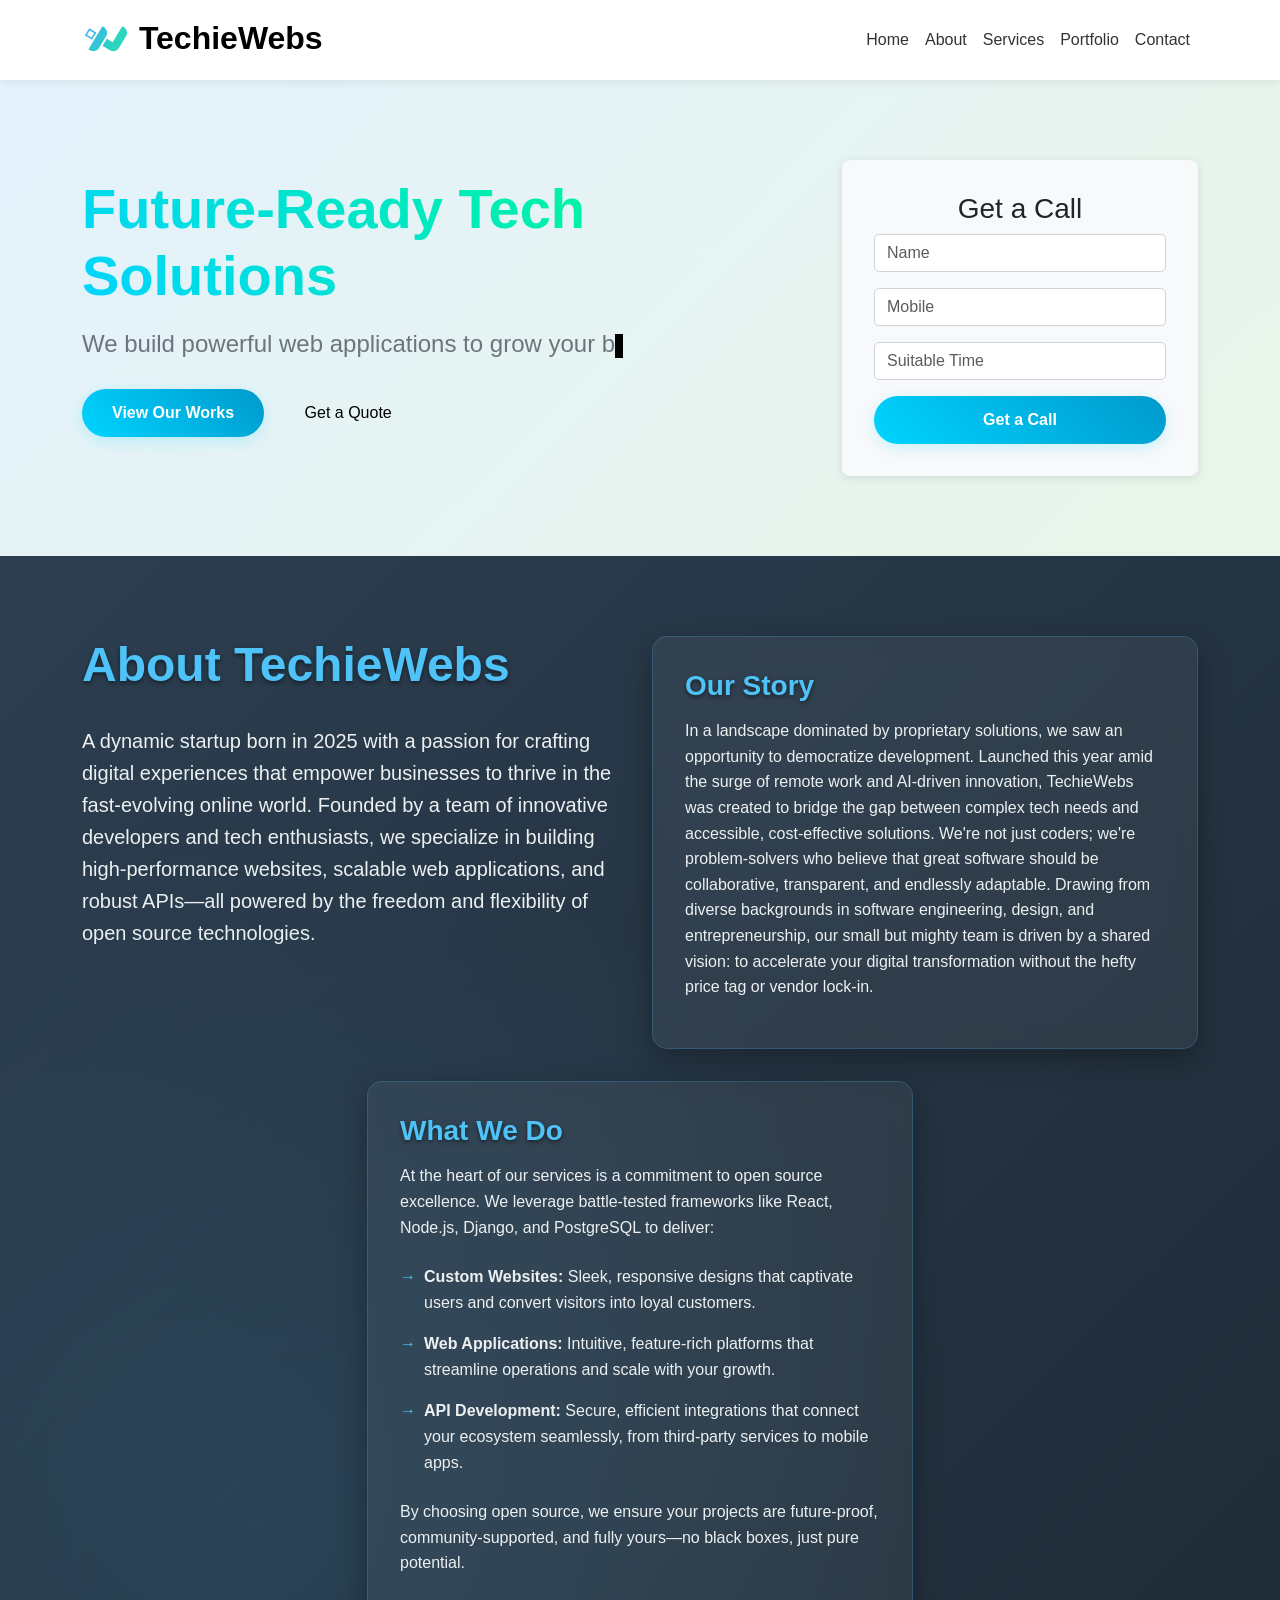
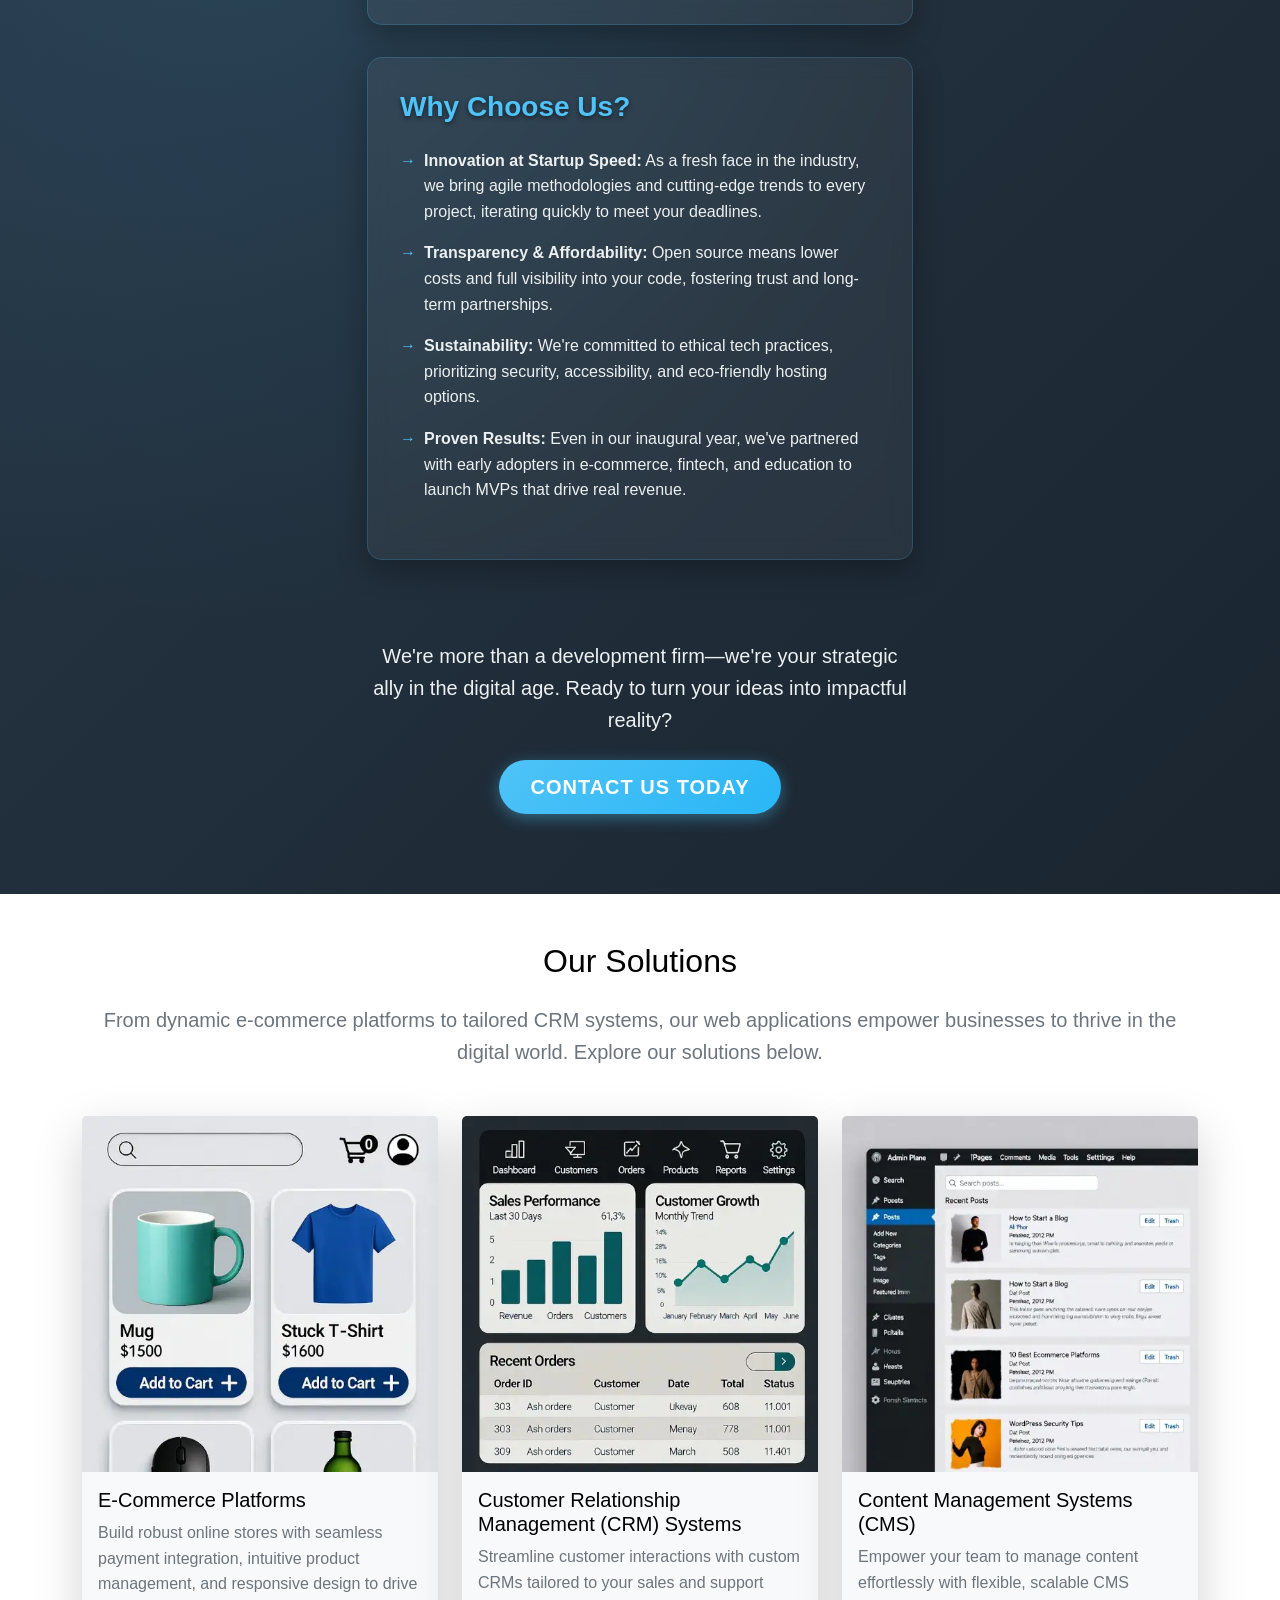
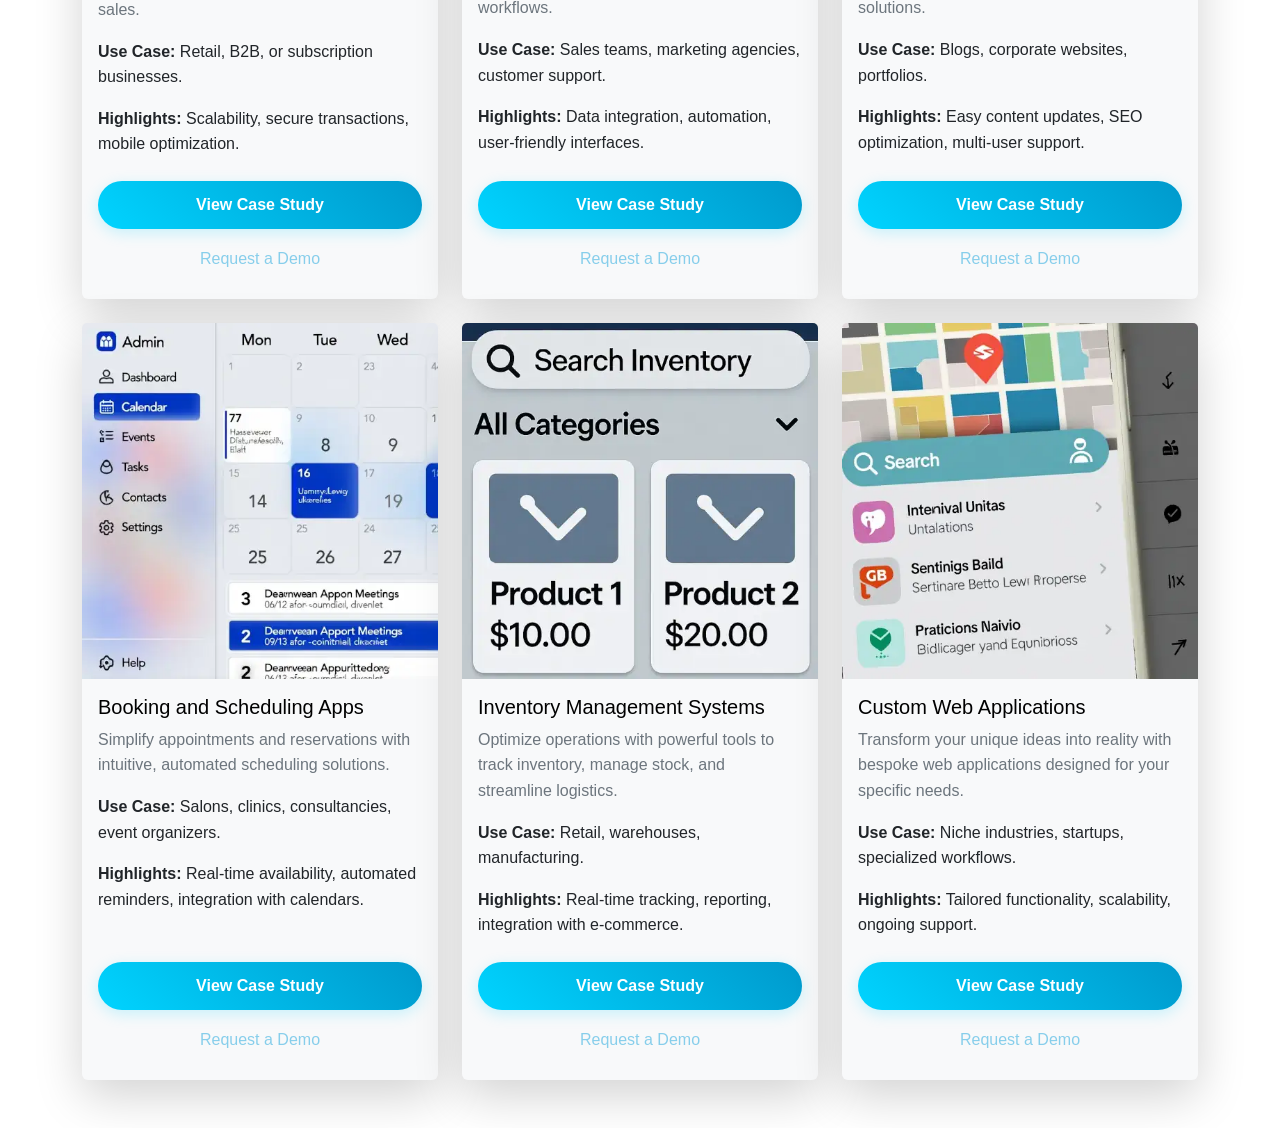
==== commit 92030b6d: "favicon and brand logos updated" ====
--- a/index.html
+++ b/index.html
@@ -26,7 +26,7 @@
     <!-- Header -->
     <nav class="navbar navbar-expand-lg navbar-light fixed-top">
         <div class="container">
-            <a class="navbar-brand" href="#"><img src="./assets/images/techiewebs.png" class="align-text-bottom" alt="TechieWebs" width="48" height="48"> TechieWebs</a>
+            <a class="navbar-brand" href="#"><img src="./assets/images/techiewebs.png" class="mb-1" alt="TechieWebs" width="48" height="48"> TechieWebs</a>
             <button class="navbar-toggler" type="button" data-bs-toggle="collapse" data-bs-target="#navbarNav" aria-controls="navbarNav" aria-expanded="false" aria-label="Toggle navigation">
                 <span class="navbar-toggler-icon"></span>
             </button>
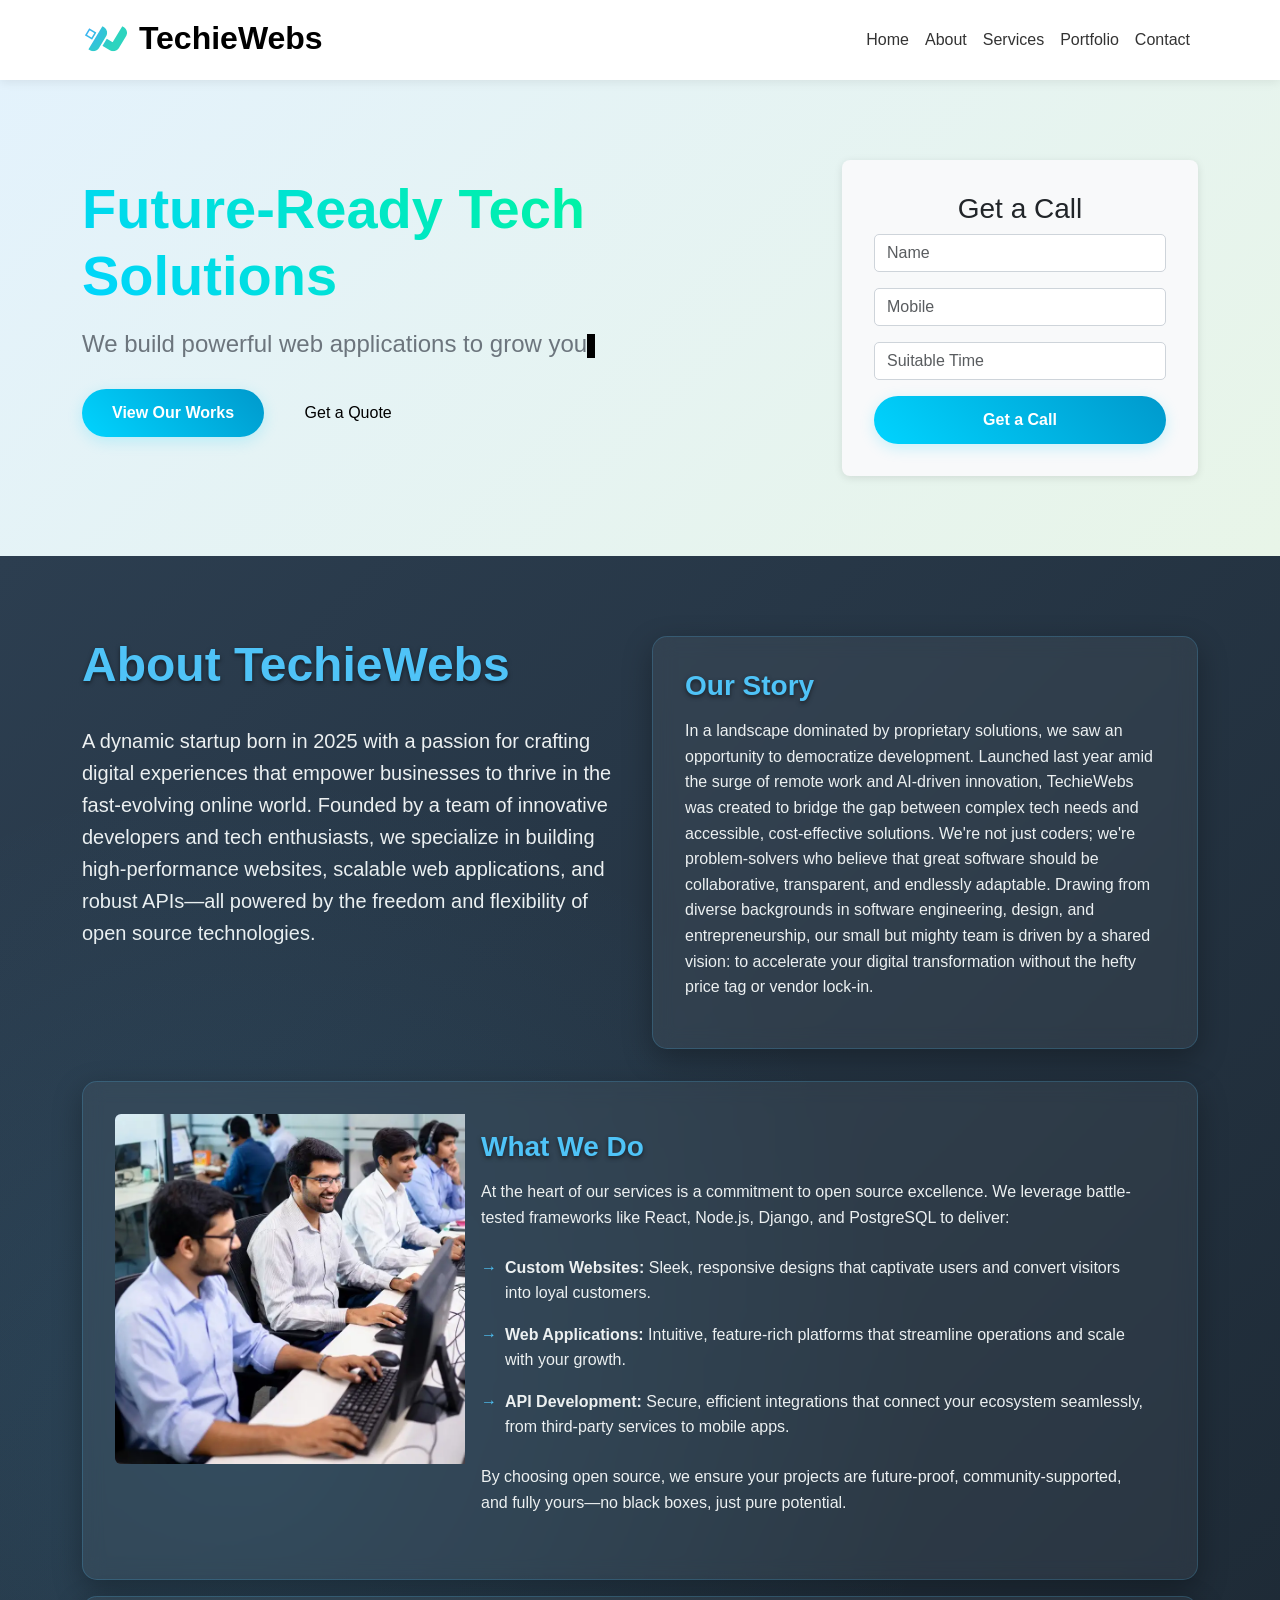
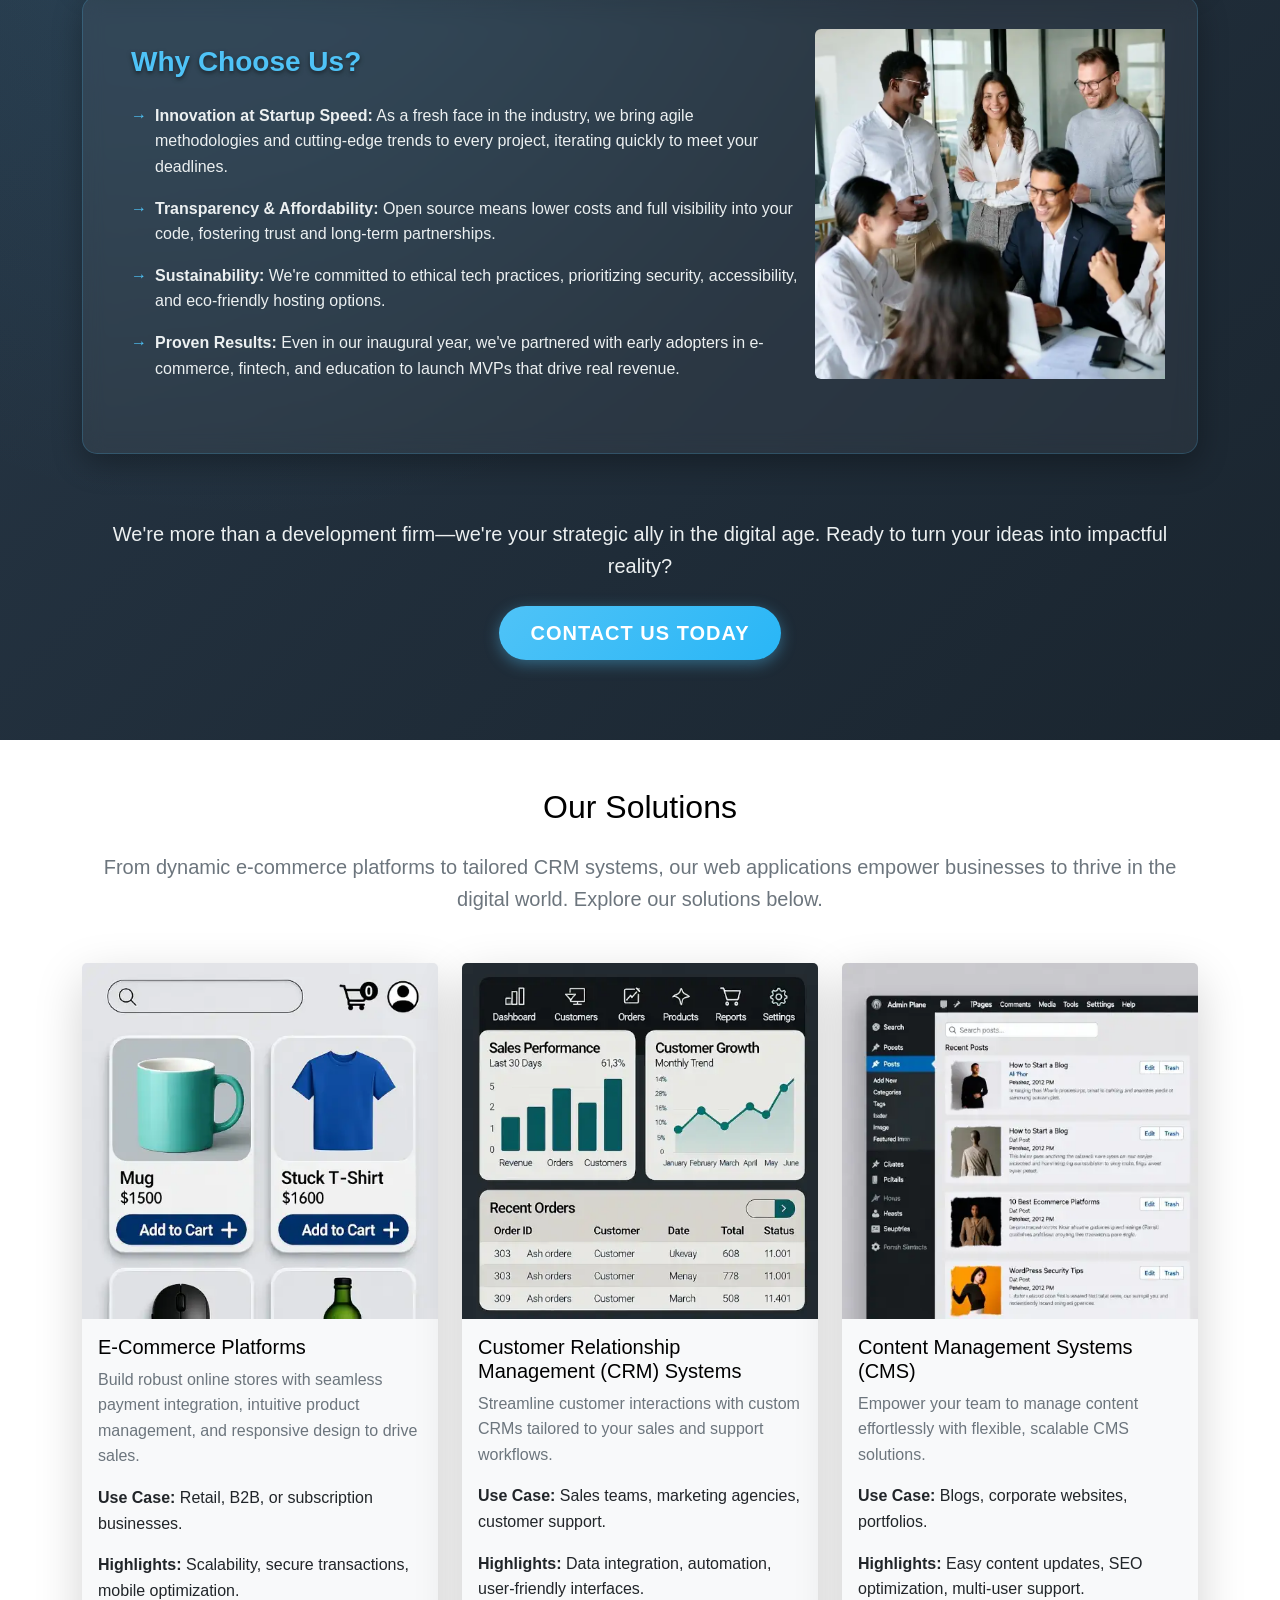
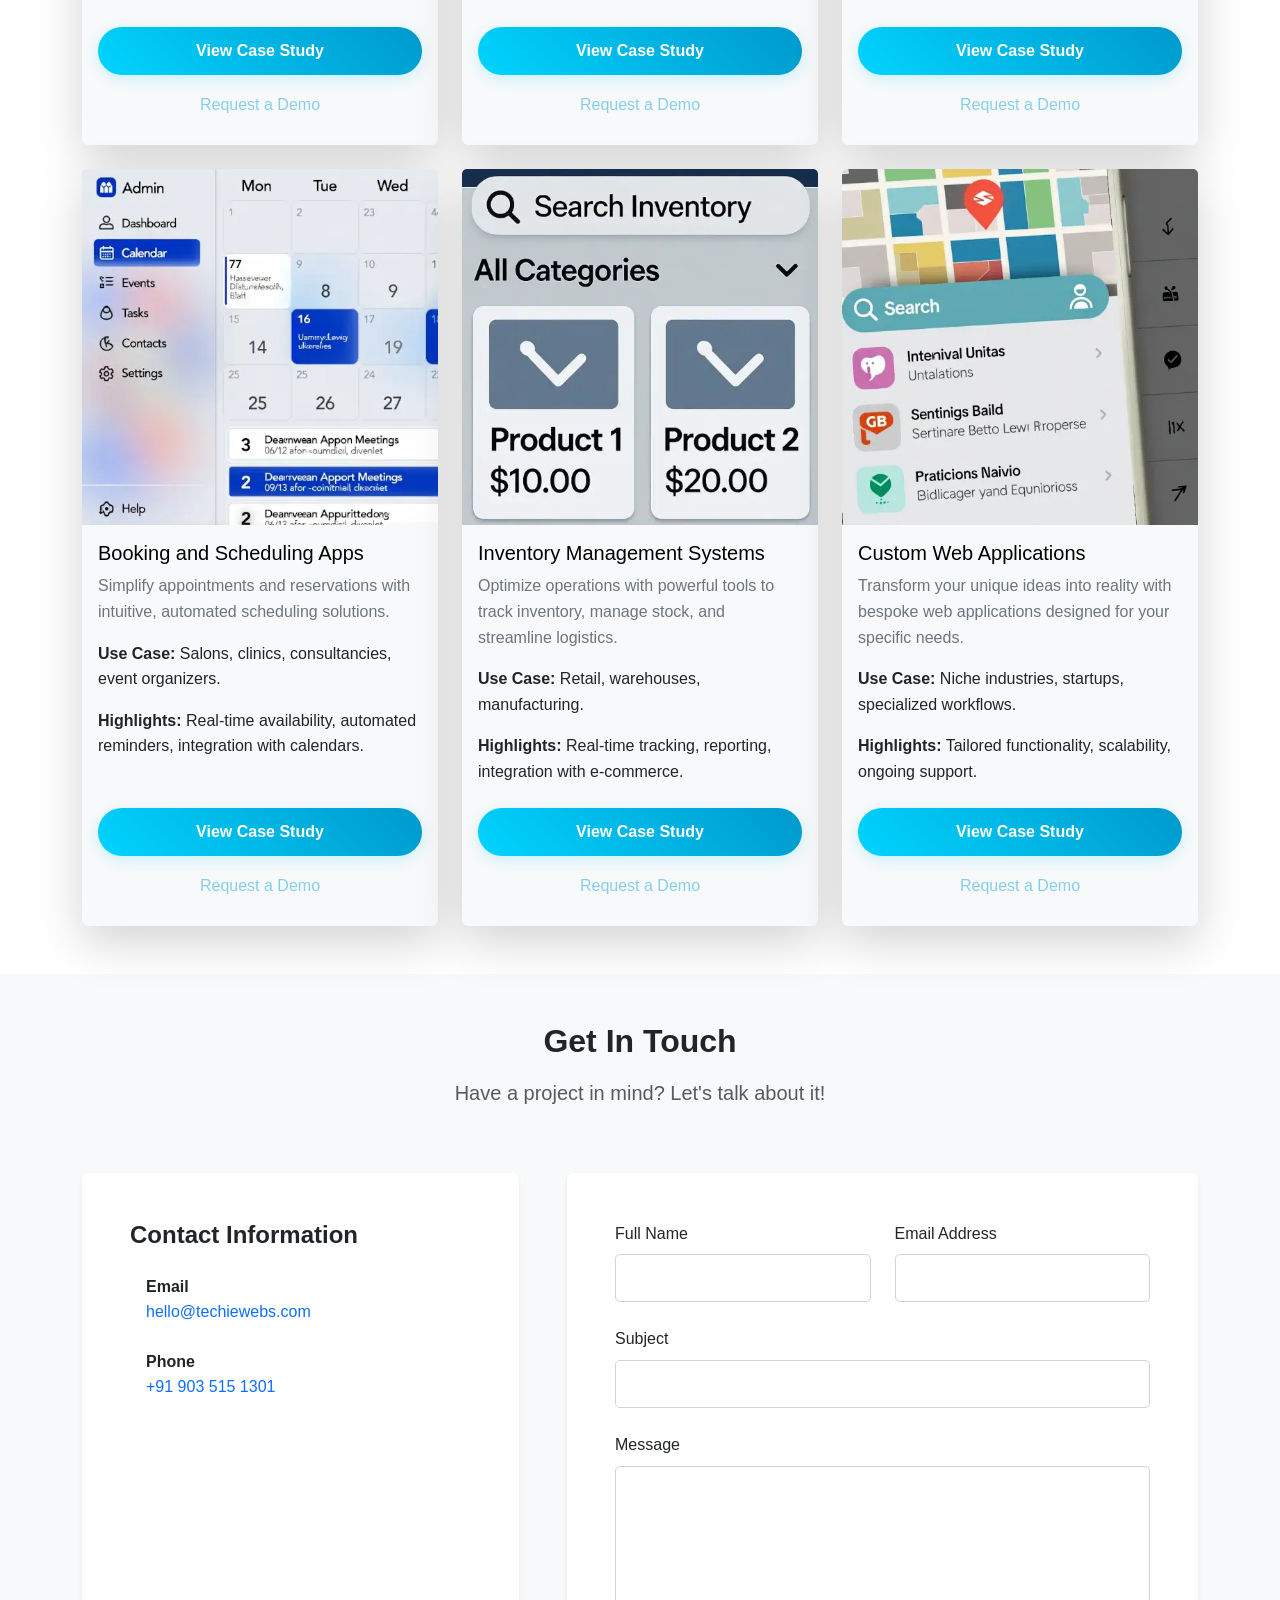
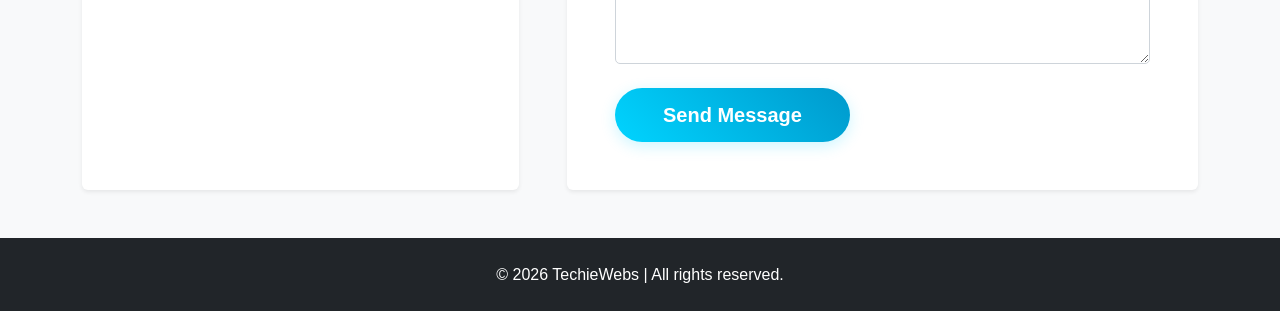
==== commit d60c85d6: "about section, contact section and footer" ====
--- a/index.html
+++ b/index.html
@@ -5,16 +5,14 @@
     <meta name="viewport" content="width=device-width, initial-scale=1.0">
     <title>TechieWebs</title>
     <link rel="canonical" href="https://techiewebs.com/">
-    <script defer>
-    /*
-    if (window.location.hostname.startsWith('www.')) {
-      window.location.replace('https://' + window.location.hostname.slice(4) + window.location.pathname);
-    }
-    if (window.location.pathname.endsWith('.html')) {
-      window.location.replace(window.location.pathname.slice(0, -5));
-    }
-    */
-    </script>
+    <!--<script defer>
+        if (window.location.hostname.startsWith('www.')) {
+          window.location.replace('https://' + window.location.hostname.slice(4) + window.location.pathname);
+        }
+        if (window.location.pathname.endsWith('.html')) {
+          window.location.replace(window.location.pathname.slice(0, -5));
+        }
+    </script>-->
     <meta name="description" content="" />
     <link rel="icon" href="./favicon.ico" type="image/x-icon">
     <link rel="icon" href="./icon-192x192.png" sizes="192x192" type="image/png">
@@ -103,50 +101,58 @@
                 <div class="col-lg-6">
                     <div class="about-card">
                         <h3 class="section-title">Our Story</h3>
-                        <p>In a landscape dominated by proprietary solutions, we saw an opportunity to democratize development. Launched this year amid the surge of remote work and AI-driven innovation, TechieWebs was created to bridge the gap between complex tech needs and accessible, cost-effective solutions. We're not just coders; we're problem-solvers who believe that great software should be collaborative, transparent, and endlessly adaptable. Drawing from diverse backgrounds in software engineering, design, and entrepreneurship, our small but mighty team is driven by a shared vision: to accelerate your digital transformation without the hefty price tag or vendor lock-in.</p>
-                    </div>
-                </div>
-            </div>
-
-            <div class="row justify-content-center">
-                <div class="col-lg-6">
-                    <!-- What We Do -->
-                    <div class="row">
-                        <div class="col-md-12">
-                            <div class="about-card">
-                                <h3 class="section-title">What We Do</h3>
-                                <p>At the heart of our services is a commitment to open source excellence. We leverage battle-tested frameworks like React, Node.js, Django, and PostgreSQL to deliver:</p>
-                                <ul>
-                                    <li><strong>Custom Websites:</strong> Sleek, responsive designs that captivate users and convert visitors into loyal customers.</li>
-                                    <li><strong>Web Applications:</strong> Intuitive, feature-rich platforms that streamline operations and scale with your growth.</li>
-                                    <li><strong>API Development:</strong> Secure, efficient integrations that connect your ecosystem seamlessly, from third-party services to mobile apps.</li>
-                                </ul>
-                                <p>By choosing open source, we ensure your projects are future-proof, community-supported, and fully yours—no black boxes, just pure potential.</p>
-                            </div>
+                        <p>In a landscape dominated by proprietary solutions, we saw an opportunity to democratize development. Launched last year amid the surge of remote work and AI-driven innovation, TechieWebs was created to bridge the gap between complex tech needs and accessible, cost-effective solutions. We're not just coders; we're problem-solvers who believe that great software should be collaborative, transparent, and endlessly adaptable. Drawing from diverse backgrounds in software engineering, design, and entrepreneurship, our small but mighty team is driven by a shared vision: to accelerate your digital transformation without the hefty price tag or vendor lock-in.</p>
+                    </div>
+                </div>
+            </div>
+
+            <div class="row">
+                <div class="col-md-12">
+                    <div class="card mb-3 about-card">
+                      <div class="row g-0">
+                        <div class="col-md-4">
+                          <img src="./assets/images/what-we-do.webp" class="img-fluid rounded-start" alt="What We Do">
                         </div>
-                    </div>
-
-                    <!-- Why Choose Us -->
-                    <div class="row">
-                        <div class="col-md-12">
-                            <div class="about-card">
-                                <h3 class="section-title">Why Choose Us?</h3>
-                                <ul>
-                                    <li><strong>Innovation at Startup Speed:</strong> As a fresh face in the industry, we bring agile methodologies and cutting-edge trends to every project, iterating quickly to meet your deadlines.</li>
-                                    <li><strong>Transparency & Affordability:</strong> Open source means lower costs and full visibility into your code, fostering trust and long-term partnerships.</li>
-                                    <li><strong>Sustainability:</strong> We're committed to ethical tech practices, prioritizing security, accessibility, and eco-friendly hosting options.</li>
-                                    <li><strong>Proven Results:</strong> Even in our inaugural year, we've partnered with early adopters in e-commerce, fintech, and education to launch MVPs that drive real revenue.</li>
-                                </ul>
-                            </div>
+                        <div class="col-md-8">
+                          <div class="card-body">
+                            <h3 class="section-title">What We Do</h3>
+                            <p>At the heart of our services is a commitment to open source excellence. We leverage battle-tested frameworks like React, Node.js, Django, and PostgreSQL to deliver:</p>
+                            <ul>
+                                <li><strong>Custom Websites:</strong> Sleek, responsive designs that captivate users and convert visitors into loyal customers.</li>
+                                <li><strong>Web Applications:</strong> Intuitive, feature-rich platforms that streamline operations and scale with your growth.</li>
+                                <li><strong>API Development:</strong> Secure, efficient integrations that connect your ecosystem seamlessly, from third-party services to mobile apps.</li>
+                            </ul>
+                            <p>By choosing open source, we ensure your projects are future-proof, community-supported, and fully yours—no black boxes, just pure potential.</p>
+                          </div>
                         </div>
-                    </div>
-
-                    <!-- Call to Action -->
-                    <div class="text-center mt-5">
-                        <p class="lead mb-4">We're more than a development firm—we're your strategic ally in the digital age. Ready to turn your ideas into impactful reality?</p>
-                        <a href="#contact" class="btn btn-sky-blue btn-lg">Contact Us Today</a>
-                    </div>
-                </div>
+                      </div>
+                    </div>
+                </div>
+                <div class="col-md-12">
+                    <div class="card mb-3 about-card">
+                      <div class="row g-0">
+                        <div class="col-md-8">
+                          <div class="card-body">
+                            <h3 class="section-title">Why Choose Us?</h3>
+                            <ul>
+                                <li><strong>Innovation at Startup Speed:</strong> As a fresh face in the industry, we bring agile methodologies and cutting-edge trends to every project, iterating quickly to meet your deadlines.</li>
+                                <li><strong>Transparency & Affordability:</strong> Open source means lower costs and full visibility into your code, fostering trust and long-term partnerships.</li>
+                                <li><strong>Sustainability:</strong> We're committed to ethical tech practices, prioritizing security, accessibility, and eco-friendly hosting options.</li>
+                                <li><strong>Proven Results:</strong> Even in our inaugural year, we've partnered with early adopters in e-commerce, fintech, and education to launch MVPs that drive real revenue.</li>
+                            </ul>
+                          </div>
+                        </div>
+                        <div class="col-md-4">
+                          <img src="./assets/images/why-choose-us.webp" class="img-fluid rounded-start" alt="Why Choose Us?">
+                        </div>
+                      </div>
+                    </div>
+                </div>
+            </div>
+
+            <div class="text-center mt-5">
+                <p class="lead mb-4">We're more than a development firm—we're your strategic ally in the digital age. Ready to turn your ideas into impactful reality?</p>
+                <a href="#contact" class="btn btn-sky-blue btn-lg">Contact Us Today</a>
             </div>
         </div>
     </section>
@@ -261,6 +267,105 @@
     </div>  </div>
     </section>
 
+    <!-- ===================== CONTACT SECTION ===================== -->
+    <section class="py-5 bg-light" id="contact">
+      <div class="container">
+
+        <div class="row justify-content-center mb-5">
+          <div class="col-lg-8 text-center">
+            <h2 class="fw-bold mb-3">Get In Touch</h2>
+            <p class="text-muted lead">
+              Have a project in mind? Let's talk about it!
+            </p>
+          </div>
+        </div>
+
+        <div class="row g-5">
+
+          <!-- Left side - Contact Info -->
+          <div class="col-lg-5">
+            <div class="card border-0 shadow-sm h-100">
+              <div class="card-body p-4 p-xl-5">
+                <h4 class="mb-4 fw-bold">Contact Information</h4>
+                <ul class="list-unstyled contact-info mb-5">
+                  <li class="mb-4 d-flex">
+                    <div class="icon fs-4 me-3 text-primary">
+                      <i class="bi bi-envelope-fill"></i>
+                    </div>
+                    <div>
+                      <strong>Email</strong><br>
+                      <a href="mailto:hello@techiewebs.com" class="text-decoration-none">
+                        hello@techiewebs.com
+                      </a>
+                    </div>
+                  </li>
+                  <li class="mb-4 d-flex">
+                    <div class="icon fs-4 me-3 text-primary">
+                      <i class="bi bi-telephone-fill"></i>
+                    </div>
+                    <div>
+                      <strong>Phone</strong><br>
+                      <a href="tel:919035151301" class="text-decoration-none">
+                        +91 903 515 1301
+                      </a>
+                    </div>
+                  </li>
+                </ul>
+              </div>
+            </div>
+          </div>
+
+          <!-- Right side - Contact Form -->
+          <div class="col-lg-7">
+            <div class="card border-0 shadow-sm h-100">
+              <div class="card-body p-4 p-xl-5">
+
+                <form id="contact-form" class="row g-4">
+
+                  <div class="col-md-6">
+                    <label for="name" class="form-label">Full Name</label>
+                    <input type="text" class="form-control form-control-lg" id="name" required>
+                  </div>
+
+                  <div class="col-md-6">
+                    <label for="email" class="form-label">Email Address</label>
+                    <input type="email" class="form-control form-control-lg" id="email" required>
+                  </div>
+
+                  <div class="col-12">
+                    <label for="subject" class="form-label">Subject</label>
+                    <input type="text" class="form-control form-control-lg" id="subject" required>
+                  </div>
+
+                  <div class="col-12">
+                    <label for="message" class="form-label">Message</label>
+                    <textarea class="form-control form-control-lg" id="message" rows="6" required></textarea>
+                  </div>
+
+                  <div class="col-12">
+                    <button type="submit" class="btn btn-primary btn-lg px-5">
+                      Send Message
+                    </button>
+                  </div>
+
+                </form>
+
+              </div>
+            </div>
+          </div>
+
+        </div>
+
+      </div>
+    </section>
+
+    <footer class="bg-dark text-white text-center py-4 mt-auto">
+      <div class="container">
+        <p class="mb-0">
+          © <span id="current-year"></span> TechieWebs | All rights reserved.
+        </p>
+      </div>
+    </footer>
 
     <script src="https://cdn.jsdelivr.net/npm/jquery@3.6.0/dist/jquery.min.js"></script>
     <script src="https://cdn.jsdelivr.net/npm/bootstrap@5.3.3/dist/js/bootstrap.bundle.min.js"></script>
@@ -343,5 +448,8 @@
             });
         });
     </script>
+    <script>
+      document.getElementById('current-year').textContent = new Date().getFullYear();
+    </script>
 </body>
 </html>
--- a/assets/css/style.css
+++ b/assets/css/style.css
@@ -184,6 +184,9 @@
     transform: translateY(-5px);
     border-color: var(--primary-sky-blue);
     box-shadow: 0 15px 40px rgba(79, 195, 247, 0.2);
+}
+.about-card .card-body {
+    color: #ecf0f1;
 }
 .about-card h3 {
     color: var(--primary-sky-blue);
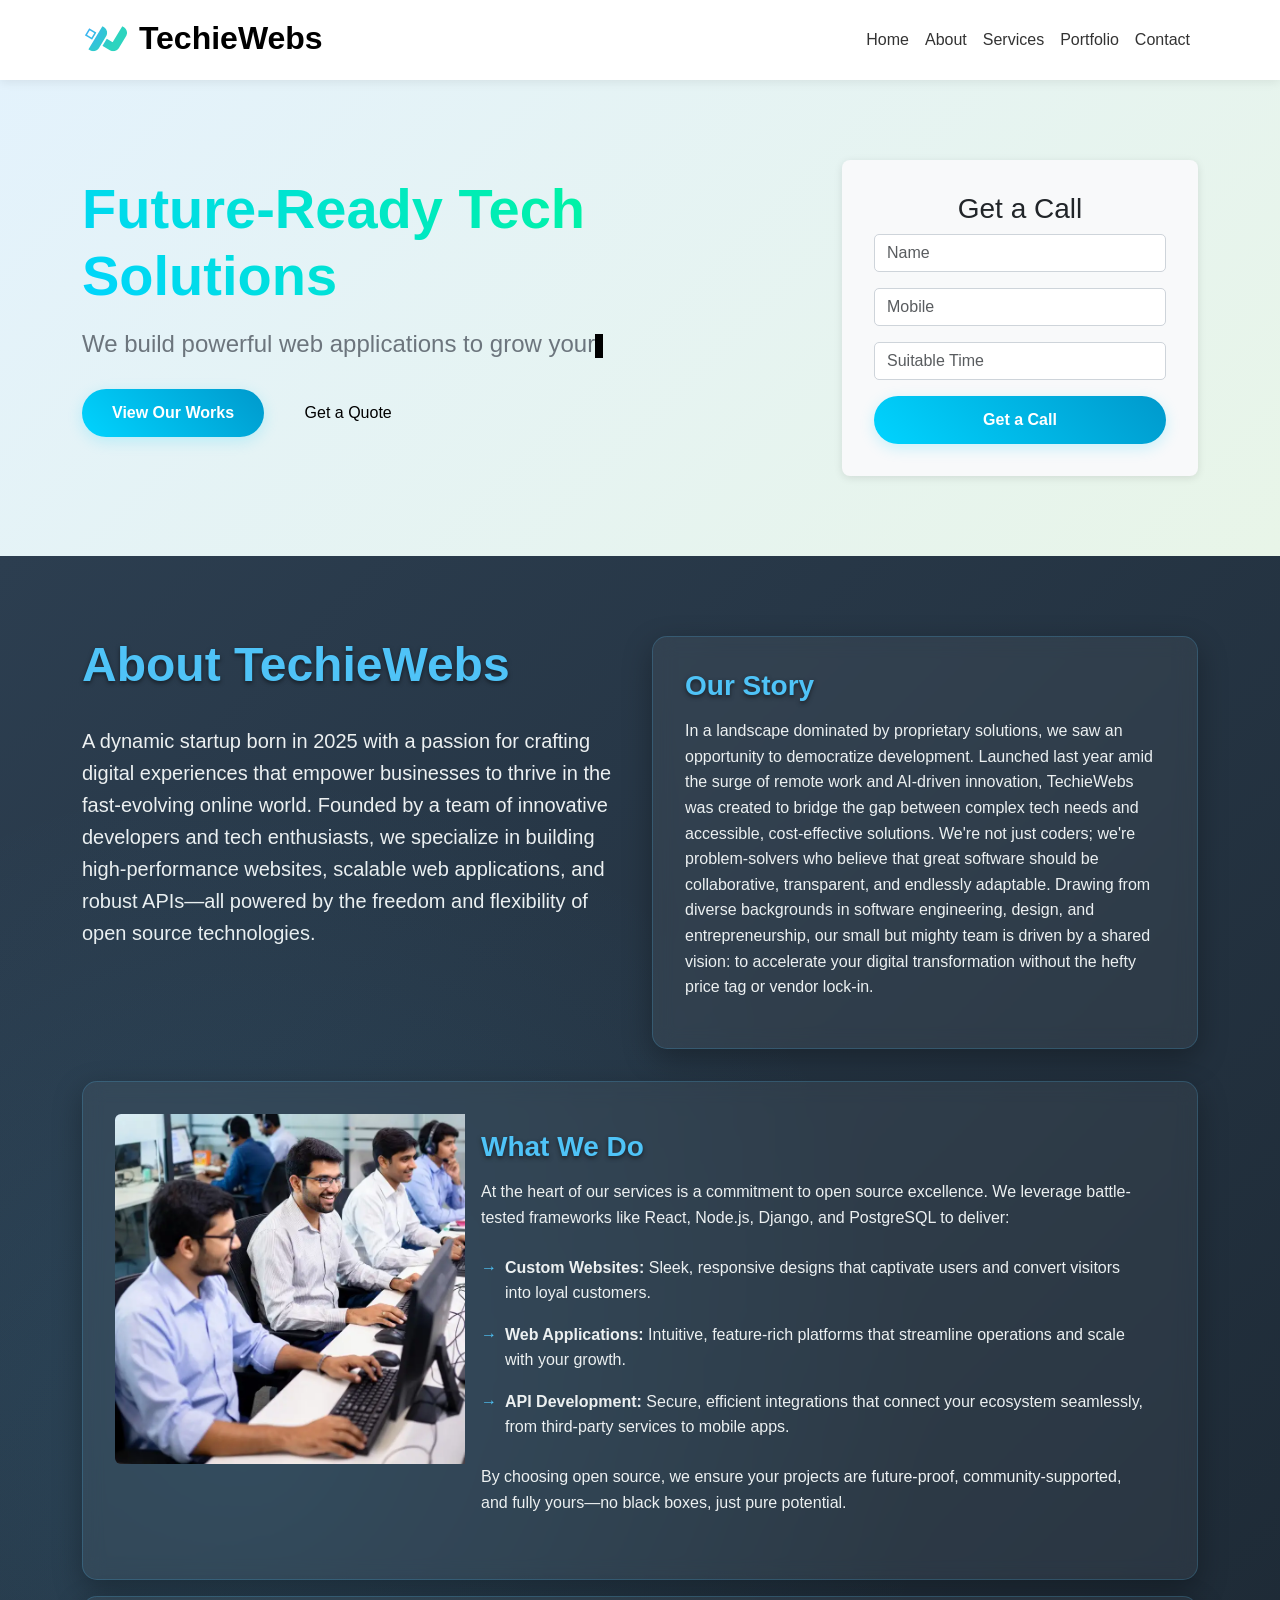
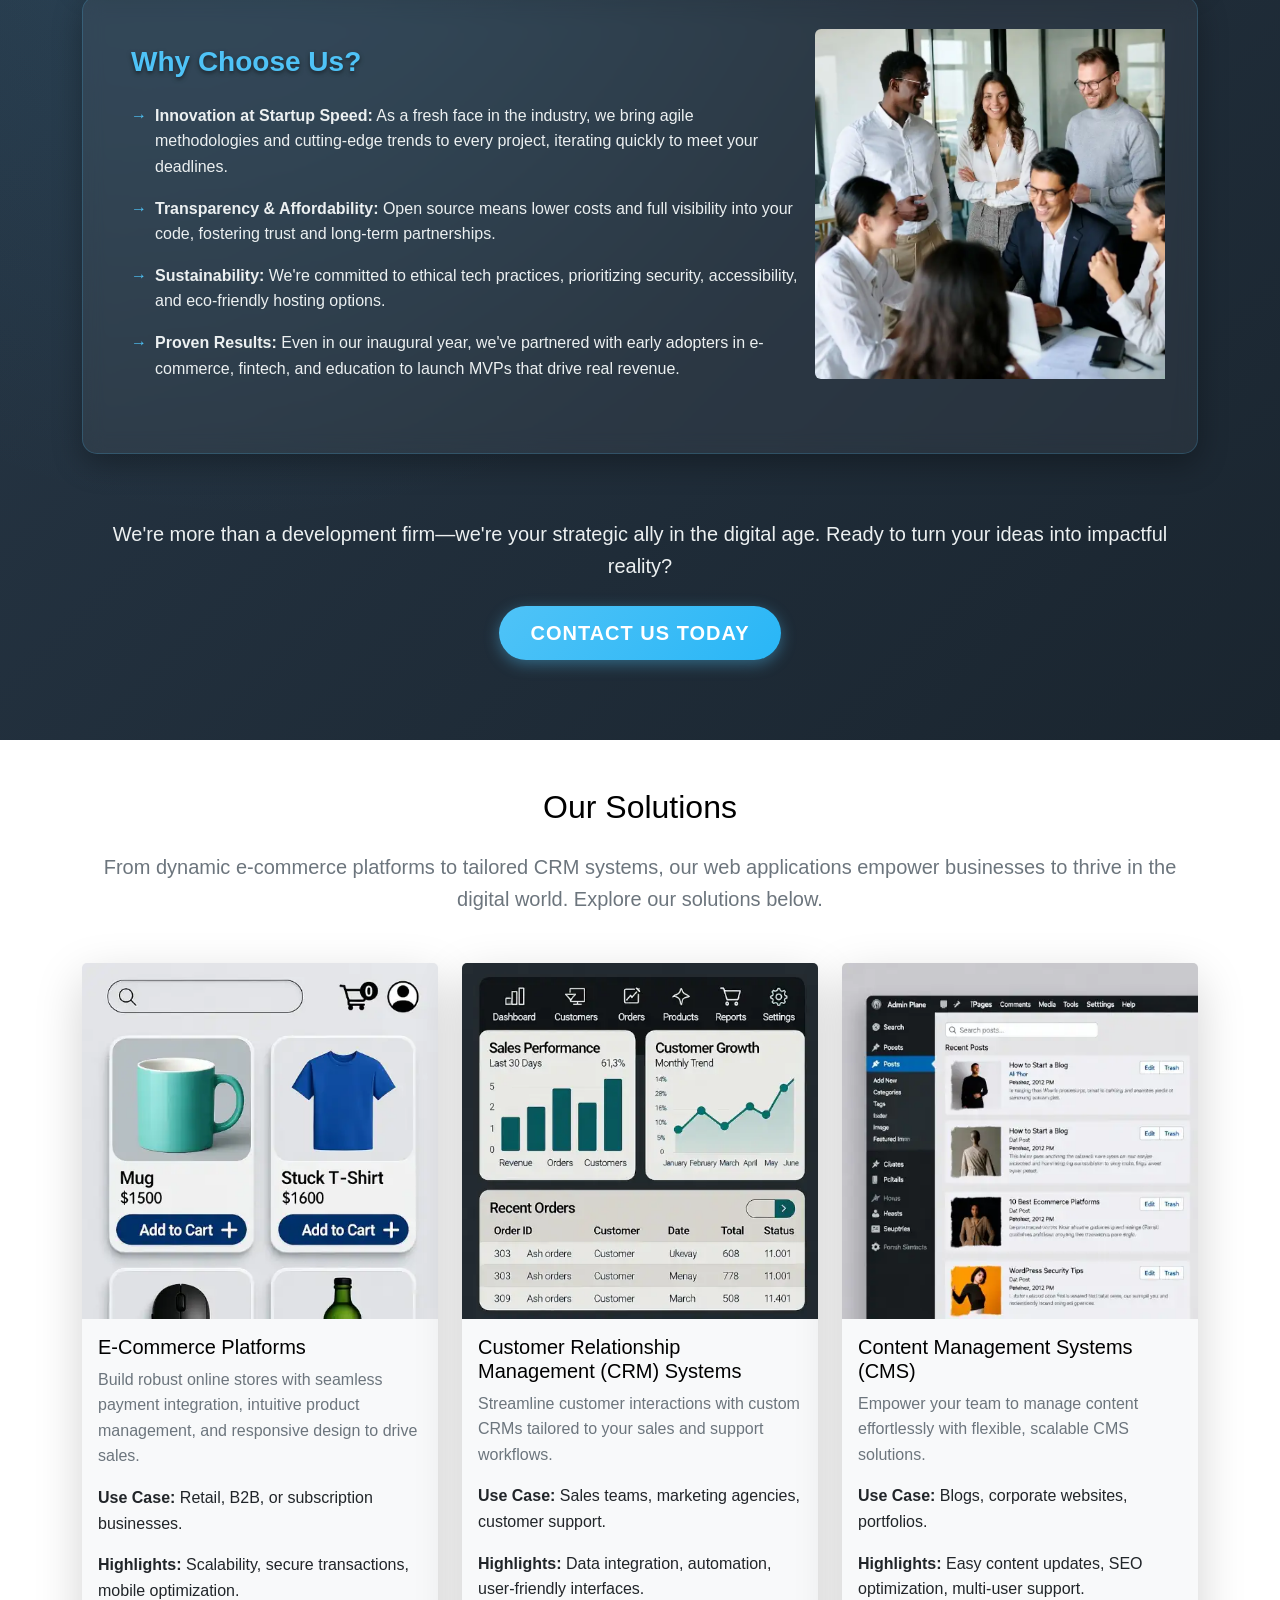
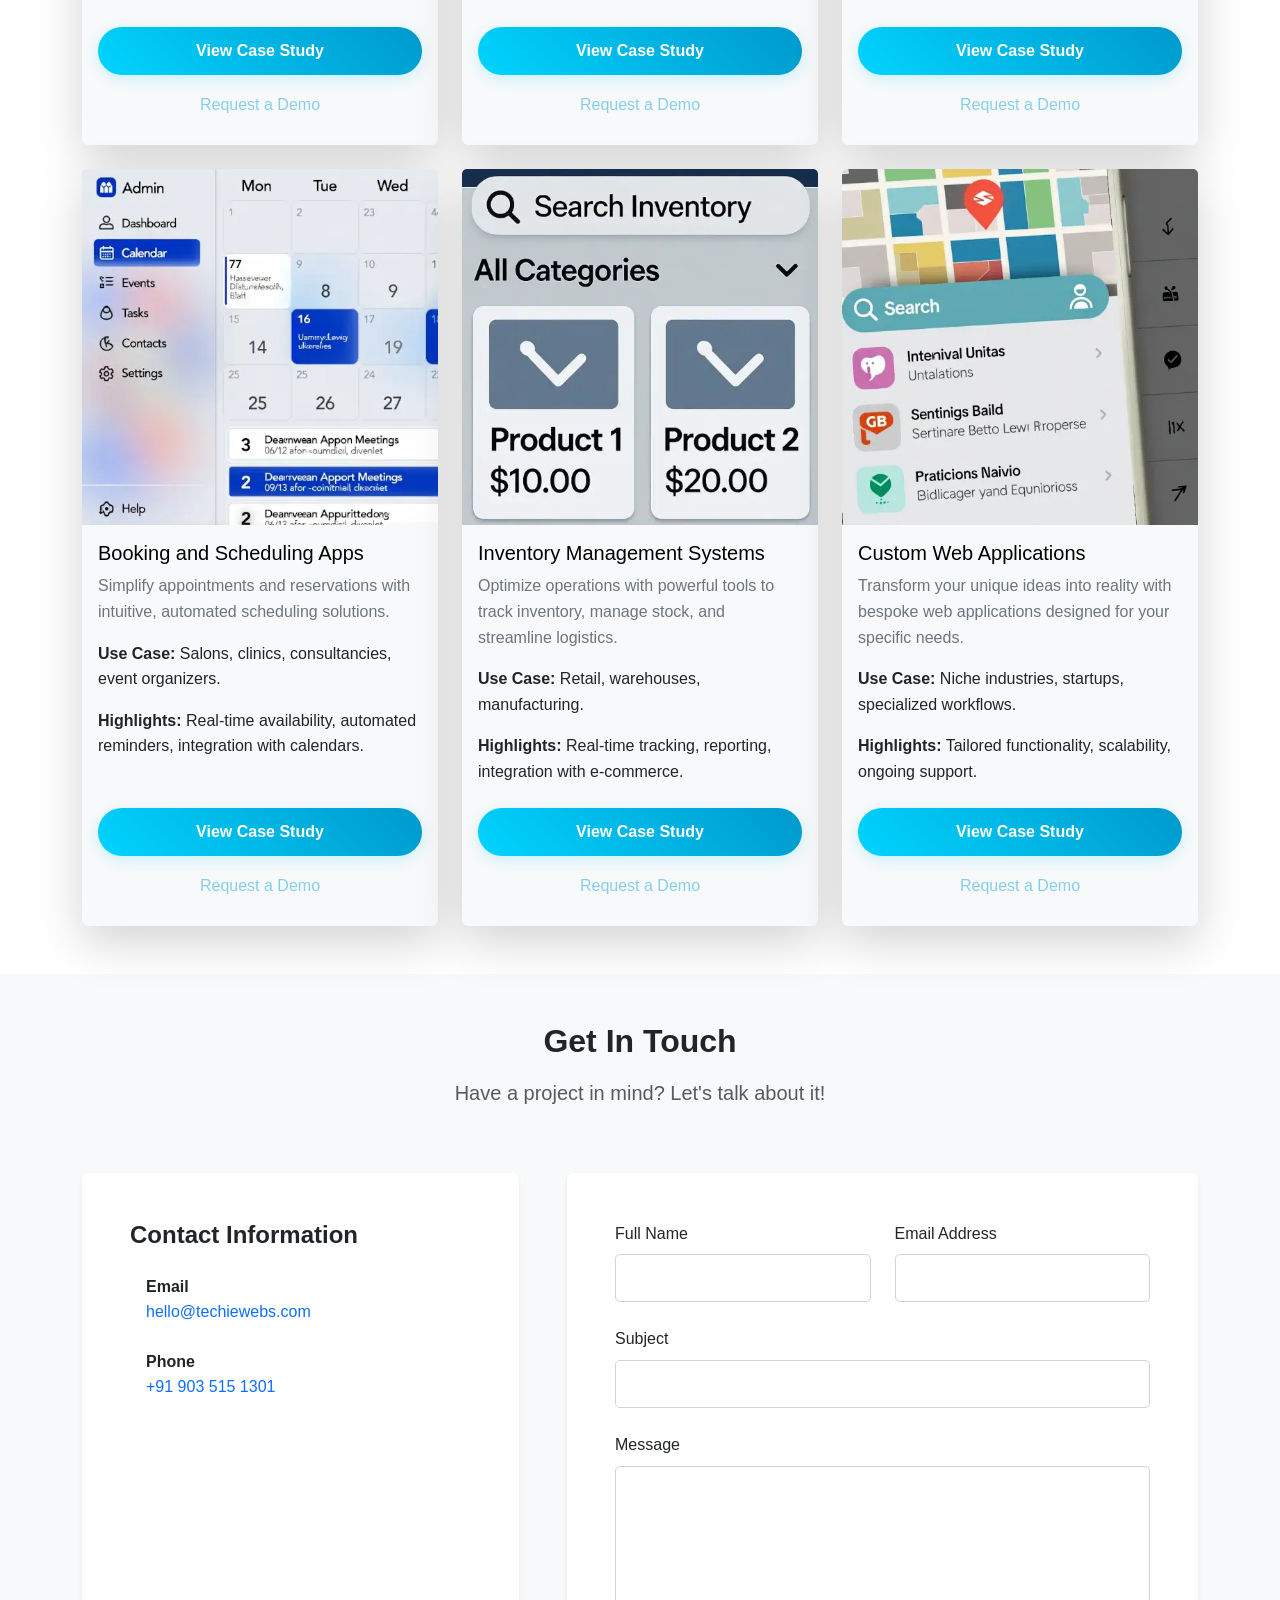
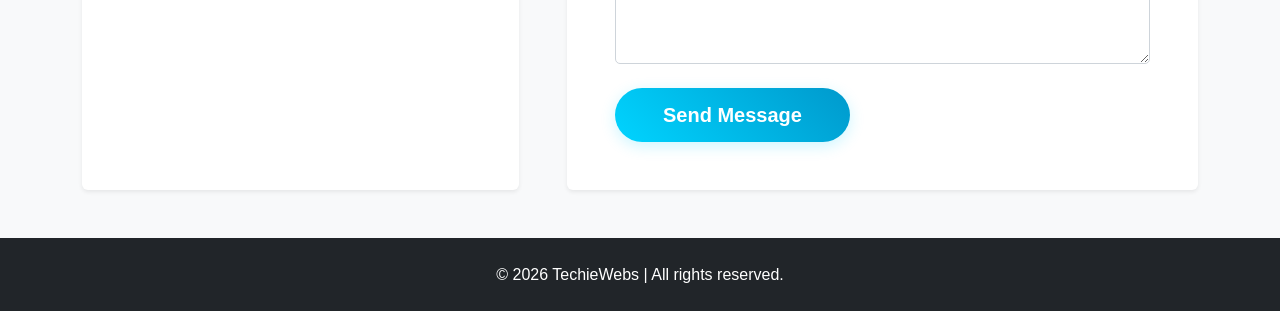
==== commit 70f1ddbd: "integrate clarity" ====
--- a/index.html
+++ b/index.html
@@ -12,6 +12,13 @@
         if (window.location.pathname.endsWith('.html')) {
           window.location.replace(window.location.pathname.slice(0, -5));
         }
+    </script>-->
+    <!--<script type="text/javascript">
+    (function(c,l,a,r,i,t,y){
+        c[a]=c[a]||function(){(c[a].q=c[a].q||[]).push(arguments)};
+        t=l.createElement(r);t.async=1;t.src="https://www.clarity.ms/tag/"+i;
+        y=l.getElementsByTagName(r)[0];y.parentNode.insertBefore(t,y);
+    })(window, document, "clarity", "script", "wiqx8fmm5q");
     </script>-->
     <meta name="description" content="" />
     <link rel="icon" href="./favicon.ico" type="image/x-icon">
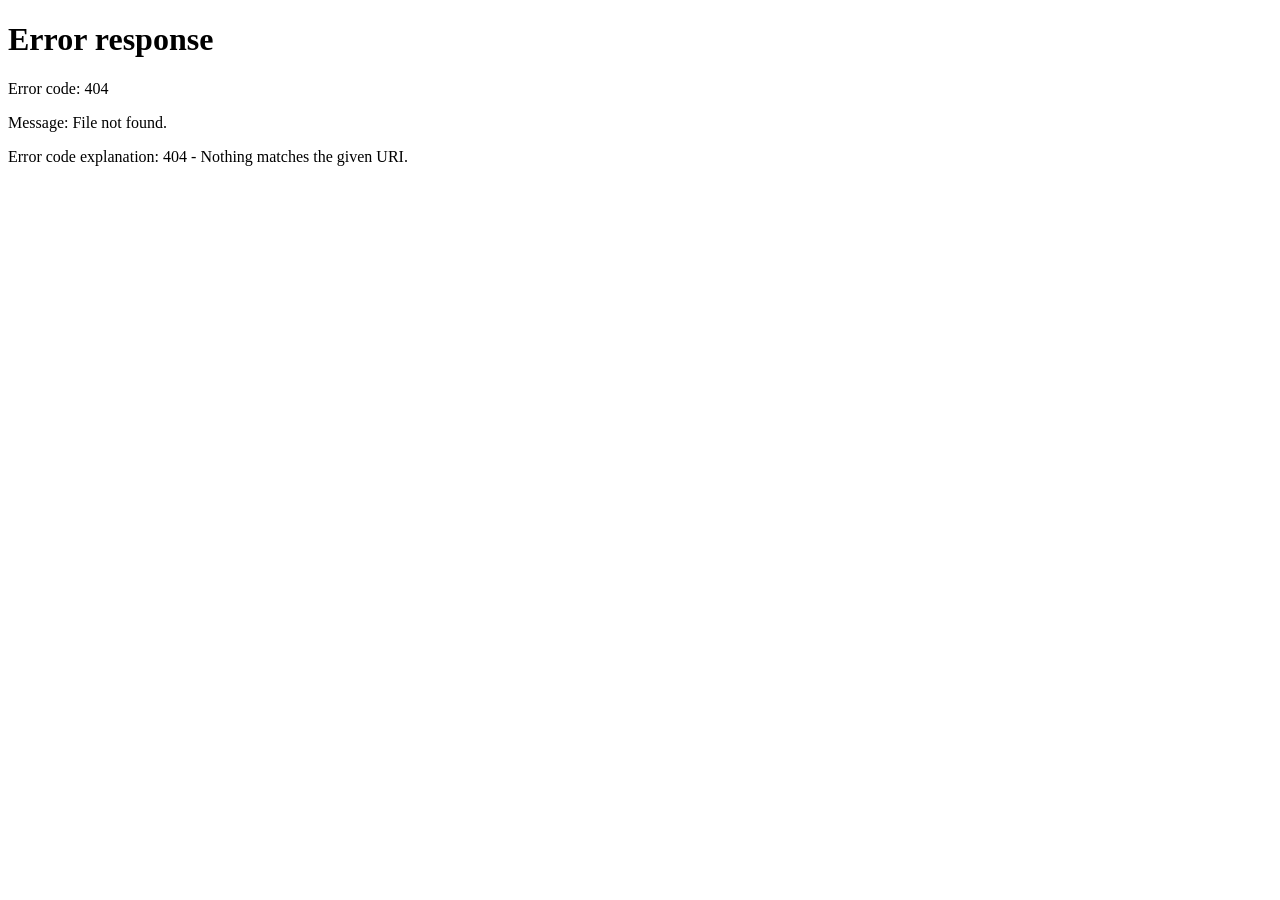
==== commit 8d32b6c9: "integrate clarity in live" ====
--- a/index.html
+++ b/index.html
@@ -5,21 +5,21 @@
     <meta name="viewport" content="width=device-width, initial-scale=1.0">
     <title>TechieWebs</title>
     <link rel="canonical" href="https://techiewebs.com/">
-    <!--<script defer>
+    <script defer>
         if (window.location.hostname.startsWith('www.')) {
           window.location.replace('https://' + window.location.hostname.slice(4) + window.location.pathname);
         }
         if (window.location.pathname.endsWith('.html')) {
           window.location.replace(window.location.pathname.slice(0, -5));
         }
-    </script>-->
-    <!--<script type="text/javascript">
+    </script>
+    <script type="text/javascript">
     (function(c,l,a,r,i,t,y){
         c[a]=c[a]||function(){(c[a].q=c[a].q||[]).push(arguments)};
         t=l.createElement(r);t.async=1;t.src="https://www.clarity.ms/tag/"+i;
         y=l.getElementsByTagName(r)[0];y.parentNode.insertBefore(t,y);
     })(window, document, "clarity", "script", "wiqx8fmm5q");
-    </script>-->
+    </script>
     <meta name="description" content="" />
     <link rel="icon" href="./favicon.ico" type="image/x-icon">
     <link rel="icon" href="./icon-192x192.png" sizes="192x192" type="image/png">
@@ -459,4 +459,4 @@
       document.getElementById('current-year').textContent = new Date().getFullYear();
     </script>
 </body>
-</html>+</html>
